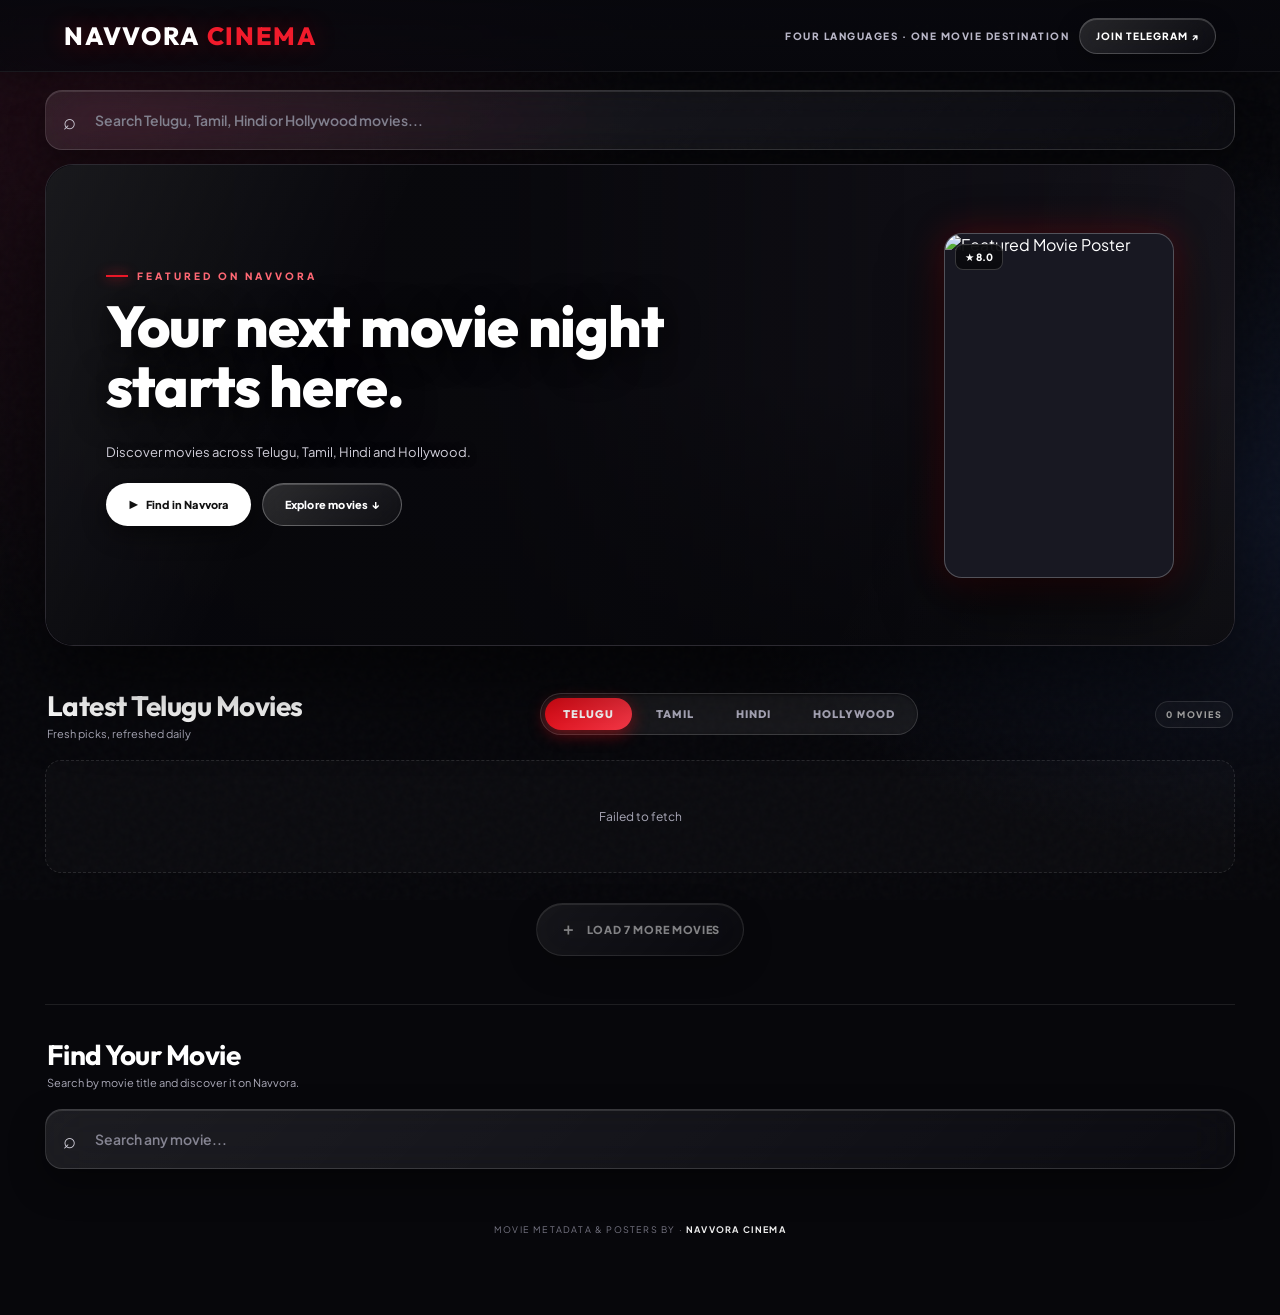
==== index.html @ 1268b3d7 "Add four-language Navvora catalogue navigation" ====
<!doctype html>
<html lang="en">
<head>
  <meta charset="utf-8">
  <meta name="viewport" content="width=device-width, initial-scale=1">
  <meta name="theme-color" content="#08080d">
  <meta name="description" content="Discover Telugu, Tamil, Hindi and Hollywood movies on Navvora.">
  <title>Navvora — Movies</title>
  <link rel="preconnect" href="https://image.tmdb.org">
  <link rel="preconnect" href="https://fonts.googleapis.com">
  <link href="https://fonts.googleapis.com/css2?family=Outfit:wght@400;500;600;700;800&family=Plus+Jakarta+Sans:wght@400;500;600;700;800&display=swap" rel="stylesheet">
  <link rel="stylesheet" href="style.css">
</head>
<body>
  <header>
    <div class="brand">NAVVORA <span>CINEMA</span></div>
    <div class="nav-right">
      <span class="nav-tag">FOUR LANGUAGES · ONE MOVIE DESTINATION</span>
      <a class="join" href="https://t.me/navvoratelugu" target="_blank" rel="noopener">JOIN TELEGRAM ↗</a>
    </div>
  </header>

  <main class="shell">
    <section class="top-search-wrap" id="topSearchWrap">
      <div class="search-box">
        <span class="search-icon">⌕</span>
        <input id="topSearch" type="search" placeholder="Search Telugu, Tamil, Hindi or Hollywood movies..." autocomplete="off">
        <span class="search-state" id="topSearchState"></span>
      </div>
      <div class="search-results" id="topSearchSection">
        <div class="section-head"><div><h2>Search Results</h2><p>Tap a poster to find the movie on Navvora.</p></div></div>
        <div class="grid" id="topSearchGrid"></div>
      </div>
    </section>

    <section class="hero">
      <div class="hero-backdrop" id="heroBg"></div>
      <div class="hero-inner">
        <div class="hero-content">
          <div class="eyebrow">FEATURED ON NAVVORA</div>
          <h1 id="heroTitle">Your next movie night starts here.</h1>
          <div class="hero-meta-row" id="heroMeta"></div>
          <p id="heroOverview">Discover movies across Telugu, Tamil, Hindi and Hollywood.</p>
          <div class="hero-actions">
            <a class="cta primary" id="heroOpen" href="https://t.me/navvorabot" target="_blank" rel="noopener">▶ &nbsp; Find in Navvora</a>
            <a class="cta secondary" href="#latest">Explore movies ↓</a>
          </div>
          <div class="hero-thumbs" id="heroThumbs"></div>
        </div>
        <div class="hero-poster-showcase">
          <div class="hero-poster-card">
            <img id="heroPoster" src="" alt="Featured Movie Poster">
            <span class="badge" id="heroRating">★ 8.0</span>
            <span class="dub-badge" id="heroDub" style="display:none">DUBBED</span>
          </div>
        </div>
      </div>
    </section>

    <section class="section" id="latest">
      <div class="section-head">
        <div>
          <h2 id="sectionTitle">Latest Telugu Movies</h2>
          <p id="updated">Fresh picks, refreshed daily</p>
        </div>
        <div class="category-tabs" role="group" aria-label="Movie language">
          <button class="cat-btn active" id="tabTelugu" data-category="telugu" type="button" aria-pressed="true">TELUGU</button>
          <button class="cat-btn" id="tabTamil" data-category="tamil" type="button" aria-pressed="false">TAMIL</button>
          <button class="cat-btn" id="tabHindi" data-category="hindi" type="button" aria-pressed="false">HINDI</button>
          <button class="cat-btn" id="tabHollywood" data-category="hollywood" type="button" aria-pressed="false">HOLLYWOOD</button>
        </div>
        <span class="count" id="movieCount">0 MOVIES</span>
      </div>
      <div class="grid" id="latestGrid"><div class="empty">Loading latest movies…</div></div>
      <div class="load-wrap">
        <button class="load-btn" id="loadMore" type="button">
          <span class="arrow">＋</span> LOAD 7 MORE MOVIES
        </button>
      </div>
    </section>

    <section class="search-section" id="searchArea">
      <div class="section-head"><div><h2>Find Your Movie</h2><p>Search by movie title and discover it on Navvora.</p></div></div>
      <div class="search-box">
        <span class="search-icon">⌕</span>
        <input id="search" type="search" placeholder="Search any movie..." autocomplete="off">
        <span class="search-state" id="searchState"></span>
      </div>
      <div class="search-results" id="searchSection">
        <div class="section-head"><div><h2>Search Results</h2><p>Tap a poster to find the movie on Navvora.</p></div></div>
        <div class="grid" id="searchGrid"></div>
      </div>
    </section>

    <footer class="foot">MOVIE METADATA & POSTERS BY · <b>NAVVORA CINEMA</b></footer>
  </main>

  <script src="app.js"></script>
  <script>
    window.si = window.si || function () { (window.siq = window.siq || []).push(arguments); };
  </script>
  <script defer src="/_vercel/speed-insights/script.js"></script>
  <script>
    window.va = window.va || function () { (window.vaq = window.vaq || []).push(arguments); };
  </script>
  <script defer src="/_vercel/insights/script.js"></script>
</body>
</html>
---- style.css ----
:root {
  color-scheme: dark;
  --bg: #07070b;
  --muted: #aaa9b8;
  --red: #e50914;
  --glass: rgba(255, 255, 255, 0.075);
  --line: rgba(255, 255, 255, 0.15);
  --shine: rgba(255, 255, 255, 0.23);
}

* {
  box-sizing: border-box;
}

html {
  scroll-behavior: smooth;
}

body {
  margin: 0;
  min-height: 100vh;
  background: radial-gradient(ellipse at 8% 8%, #5b142b45, transparent 32%),
              radial-gradient(ellipse at 95% 38%, #243c7540, transparent 30%),
              #07070b;
  color: #fff;
  font-family: 'Plus Jakarta Sans', sans-serif;
  overflow-x: hidden;
}

body:before {
  content: '';
  position: fixed;
  inset: 0;
  pointer-events: none;
  z-index: -1;
  opacity: 0.17;
  background-image: url("data:image/svg+xml,%3Csvg viewBox='0 0 180 180' xmlns='http://www.w3.org/2000/svg'%3E%3Cfilter id='n'%3E%3CfeTurbulence type='fractalNoise' baseFrequency='.8' numOctaves='3' stitchTiles='stitch'/%3E%3C/filter%3E%3Crect width='100%25' height='100%25' filter='url(%23n)' opacity='.15'/%3E%3C/svg%3E");
}

/* Header */
header {
  height: 72px;
  position: sticky;
  top: 0;
  z-index: 30;
  display: flex;
  align-items: center;
  justify-content: space-between;
  padding: 0 clamp(16px, 5vw, 76px);
  background: linear-gradient(180deg, #08080df2, #08080dc9);
  backdrop-filter: blur(28px) saturate(170%);
  -webkit-backdrop-filter: blur(28px) saturate(170%);
  border-bottom: 1px solid #ffffff12;
  box-shadow: 0 8px 35px #0005;
}

.brand {
  font: 800 25px Outfit, sans-serif;
  letter-spacing: 1.7px;
  text-shadow: 0 0 24px #e5091450;
}

.brand span {
  color: #f11b2b;
}

.nav-right {
  display: flex;
  align-items: center;
  gap: 10px;
}

.nav-tag {
  font-size: 10px;
  color: #b9b7c7;
  letter-spacing: 1.5px;
  font-weight: 800;
}

.join {
  color: #fff;
  text-decoration: none;
  font-size: 10px;
  font-weight: 800;
  letter-spacing: 1px;
  border: 1px solid #ffffff30;
  padding: 11px 16px;
  border-radius: 999px;
  background: linear-gradient(135deg, #ffffff20, #ffffff06);
  box-shadow: inset 0 1px #ffffff2b, 0 8px 24px #0005;
  backdrop-filter: blur(18px);
  transition: 0.25s;
}

.join:hover {
  border-color: #ff5360;
  box-shadow: 0 0 22px #e5091440;
}

.shell {
  max-width: 1500px;
  margin: auto;
  padding: 0 clamp(14px, 3.5vw, 52px) 70px;
}

/* Top Search Bar */
.top-search-wrap {
  margin: 18px 0 14px;
}

/* Hero Section */
.hero {
  position: relative;
  overflow: hidden;
  margin: 12px 0 42px;
  border-radius: 28px;
  min-height: 480px;
  background: #15131b;
  isolation: isolate;
  border: 1px solid #ffffff19;
  box-shadow: 0 28px 85px #0009;
}

.hero-backdrop {
  position: absolute;
  inset: -3%;
  background-size: cover;
  background-position: center;
  opacity: 0.55;
  filter: blur(8px) saturate(0.9);
  z-index: -3;
  transform: scale(1.04);
  transition: background-image 0.6s, transform 8s;
}

.hero:before {
  content: '';
  position: absolute;
  inset: 0;
  z-index: -2;
  background: linear-gradient(90deg, #07070bf8 0%, #07070be6 38%, #07070b80 72%, #07070b40 100%),
              linear-gradient(0deg, #07070b 0%, transparent 55%);
}

.hero:after {
  content: '';
  position: absolute;
  inset: 0;
  z-index: -1;
  pointer-events: none;
  background: linear-gradient(115deg, #ffffff12, transparent 27%, transparent 70%, #ffffff08);
  border-radius: inherit;
}

.hero-inner {
  display: flex;
  align-items: center;
  justify-content: space-between;
  gap: 36px;
  padding: clamp(28px, 5vw, 60px);
  position: relative;
  min-height: 480px;
}

.hero-content {
  flex: 1 1 560px;
  max-width: 720px;
  position: relative;
}

.eyebrow {
  display: inline-flex;
  align-items: center;
  gap: 9px;
  font-size: 10px;
  letter-spacing: 3px;
  color: #ff6874;
  font-weight: 800;
}

.eyebrow:before {
  content: '';
  width: 22px;
  height: 2px;
  background: #ed1828;
  box-shadow: 0 0 12px #f11b2b;
}

.hero h1 {
  font: 800 clamp(32px, 4.5vw, 60px) / 1.05 Outfit, sans-serif;
  letter-spacing: -1.2px;
  margin: 14px 0 12px;
  text-shadow: 0 4px 35px #000;
}

.hero-meta-row {
  display: flex;
  align-items: center;
  gap: 10px;
  margin-bottom: 12px;
  font-size: 11px;
  font-weight: 700;
  color: #e3e2ec;
}

.hero-meta-row span {
  padding: 4px 8px;
  border-radius: 6px;
  background: rgba(255, 255, 255, 0.1);
  border: 1px solid rgba(255, 255, 255, 0.15);
}

.hero p {
  color: #d1cfda;
  line-height: 1.7;
  max-width: 540px;
  font-size: 13px;
  text-shadow: 0 2px 10px #000;
  margin: 0 0 20px;
}

.hero-actions {
  display: flex;
  gap: 11px;
  flex-wrap: wrap;
}

.cta {
  display: inline-flex;
  align-items: center;
  justify-content: center;
  text-decoration: none;
  border-radius: 999px;
  padding: 14px 22px;
  font-size: 11px;
  font-weight: 800;
  letter-spacing: 0.2px;
  transition: 0.25s;
}

.cta.primary {
  background: #fff;
  color: #111;
  box-shadow: 0 8px 25px #0007;
}

.cta.primary:hover {
  background: #f5dfe1;
  transform: translateY(-2px);
}

.cta.secondary {
  background: linear-gradient(135deg, #ffffff26, #ffffff09);
  color: white;
  border: 1px solid #ffffff45;
  backdrop-filter: blur(18px);
  box-shadow: inset 0 1px #ffffff30;
}

.cta.secondary:hover {
  background: #ffffff25;
  transform: translateY(-2px);
}

/* Accurate Hero Poster Showcase */
.hero-poster-showcase {
  flex: 0 0 230px;
  max-width: 260px;
  display: flex;
  align-items: center;
  justify-content: center;
}

.hero-poster-card {
  position: relative;
  width: 100%;
  aspect-ratio: 2/3;
  border-radius: 18px;
  overflow: hidden;
  background: #181822;
  border: 1px solid rgba(255, 255, 255, 0.25);
  box-shadow: 0 22px 60px rgba(0, 0, 0, 0.75), 0 0 35px rgba(229, 9, 20, 0.3);
  transition: transform 0.35s cubic-bezier(0.2, 0.8, 0.2, 1);
}

.hero-poster-card:hover {
  transform: scale(1.03);
}

.hero-poster-card img {
  width: 100%;
  height: 100%;
  object-fit: cover;
  display: block;
}

.hero-poster-card .badge {
  position: absolute;
  top: 10px;
  left: 10px;
  z-index: 2;
  padding: 6px 9px;
  border-radius: 8px;
  font-size: 10px;
  font-weight: 800;
  background: #09090de6;
  border: 1px solid #ffffff30;
  backdrop-filter: blur(10px);
}

.hero-poster-card .dub-badge {
  position: absolute;
  top: 10px;
  right: 10px;
  z-index: 2;
  padding: 5px 8px;
  border-radius: 8px;
  font-size: 9px;
  font-weight: 800;
  background: #e50914;
  color: #fff;
  box-shadow: 0 4px 15px rgba(229, 9, 20, 0.6);
}

/* 6 Accurate Poster Thumbnails */
.hero-thumbs {
  display: flex;
  gap: 10px;
  margin-top: 24px;
  flex-wrap: wrap;
  align-items: center;
}

.hero-thumb {
  width: 46px;
  height: 66px;
  border-radius: 8px;
  overflow: hidden;
  border: 2px solid rgba(255, 255, 255, 0.2);
  padding: 0;
  cursor: pointer;
  background: #20202c;
  transition: 0.25s;
  opacity: 0.65;
}

.hero-thumb:hover {
  opacity: 1;
  transform: translateY(-3px);
  border-color: rgba(255, 255, 255, 0.7);
}

.hero-thumb.active {
  opacity: 1;
  transform: scale(1.1) translateY(-4px);
  border-color: #f11b2b;
  box-shadow: 0 0 16px rgba(229, 9, 20, 0.7);
}

.hero-thumb img {
  width: 100%;
  height: 100%;
  object-fit: cover;
  display: block;
}

/* Section & Category Tabs */
.section {
  margin: 0 0 38px;
}

.section-head {
  display: flex;
  align-items: center;
  justify-content: space-between;
  gap: 14px;
  flex-wrap: wrap;
  margin: 0 2px 20px;
}

.section-head h2 {
  font: 700 clamp(20px, 2.3vw, 28px) Outfit, sans-serif;
  letter-spacing: -0.5px;
  margin: 0;
}

.section-head p {
  color: var(--muted);
  font-size: 11px;
  margin: 4px 0 0;
}

.category-tabs {
  display: inline-flex;
  gap: 6px;
  background: rgba(255, 255, 255, 0.07);
  padding: 4px;
  border-radius: 999px;
  border: 1px solid rgba(255, 255, 255, 0.16);
  box-shadow: inset 0 1px 3px rgba(0, 0, 0, 0.4);
}

.cat-btn {
  border: 0;
  background: transparent;
  color: #b2b0c2;
  font: 800 11px Outfit, sans-serif;
  letter-spacing: 1px;
  padding: 9px 18px;
  border-radius: 999px;
  cursor: pointer;
  transition: 0.25s;
}

.cat-btn:hover {
  color: #fff;
}

.cat-btn.active {
  background: linear-gradient(135deg, #e50914, #ff3b4b);
  color: #fff;
  box-shadow: 0 4px 16px rgba(229, 9, 20, 0.5);
}

.count {
  font-size: 9px;
  letter-spacing: 1.5px;
  color: #aaa;
  font-weight: 800;
  border: 1px solid #ffffff20;
  border-radius: 99px;
  padding: 7px 10px;
  background: #ffffff09;
}

/* Grid & Movie Card */
.grid {
  display: grid;
  grid-template-columns: repeat(2, minmax(0, 1fr));
  gap: 22px 13px;
}

.movie {
  min-width: 0;
  color: inherit;
  text-decoration: none;
  display: block;
  animation: rise 0.5s both;
  perspective: 900px;
}

.poster {
  position: relative;
  overflow: hidden;
  aspect-ratio: 2/3;
  border-radius: 15px;
  background: linear-gradient(145deg, #292936, #101015);
  border: 1px solid #ffffff20;
  box-shadow: 0 13px 32px #0008;
  transition: transform 0.35s cubic-bezier(0.2, 0.8, 0.2, 1), border-color 0.3s, box-shadow 0.3s;
}

.poster:before {
  content: '';
  position: absolute;
  inset: 0;
  z-index: 1;
  pointer-events: none;
  background: linear-gradient(130deg, #ffffff22, transparent 23%, transparent 70%, #ffffff0b);
  opacity: 0.65;
}

.movie:hover .poster {
  transform: translateY(-7px) scale(1.025);
  border-color: #ff5965a8;
  box-shadow: 0 22px 42px #000b, 0 0 28px #e509142b;
}

.poster img {
  width: 100%;
  height: 100%;
  object-fit: cover;
  display: block;
  transition: transform 0.6s;
}

.movie:hover .poster img {
  transform: scale(1.06);
}

.poster .fallback {
  height: 100%;
  display: grid;
  place-items: center;
  text-align: center;
  padding: 12px;
  color: #ddd;
  font: 700 16px Outfit, sans-serif;
}

.poster:after {
  content: '';
  position: absolute;
  inset: 58% 0 0;
  background: linear-gradient(transparent, #0009);
  pointer-events: none;
}

.rating, .dub {
  position: absolute;
  top: 9px;
  z-index: 3;
  padding: 6px 8px;
  border-radius: 8px;
  font-size: 9px;
  font-weight: 800;
  background: #09090dd9;
  border: 1px solid #ffffff30;
  backdrop-filter: blur(14px);
}

.rating {
  left: 9px;
}

.dub {
  right: 9px;
  background: #e50914;
  border: 0;
  box-shadow: 0 4px 15px #e5091450;
}

.movie h3 {
  font: 700 13px / 1.35 Outfit, sans-serif;
  margin: 10px 2px 4px;
  white-space: nowrap;
  overflow: hidden;
  text-overflow: ellipsis;
}

.meta {
  color: var(--muted);
  font-size: 10px;
  margin: 0 2px;
}

/* Load More Button */
.load-wrap {
  display: flex;
  justify-content: center;
  padding: 30px 0 10px;
}

.load-btn {
  min-width: 190px;
  display: inline-flex;
  align-items: center;
  justify-content: center;
  gap: 10px;
  padding: 14px 23px;
  border: 1px solid #ffffff32;
  border-radius: 999px;
  background: linear-gradient(135deg, #ffffff20, #ffffff08);
  color: #fff;
  font: 800 11px 'Plus Jakarta Sans', sans-serif;
  letter-spacing: 0.7px;
  cursor: pointer;
  backdrop-filter: blur(20px) saturate(160%);
  box-shadow: inset 0 1px #ffffff30, 0 12px 32px #0006;
  transition: 0.25s;
}

.load-btn:hover {
  transform: translateY(-2px);
  border-color: #ff5c68;
  box-shadow: 0 0 25px #e5091435, inset 0 1px #ffffff40;
}

.load-btn:disabled {
  opacity: 0.5;
  cursor: wait;
  transform: none;
}

.load-btn .arrow {
  font-size: 16px;
}

/* Search Box & Results */
.search-section {
  padding: 32px 0 0;
  border-top: 1px solid #ffffff18;
  margin-top: 28px;
}

.search-box {
  display: flex;
  align-items: center;
  gap: 12px;
  padding: 13px 17px;
  border: 1px solid #ffffff26;
  border-radius: 17px;
  background: linear-gradient(135deg, #ffffff17, #ffffff06);
  backdrop-filter: blur(24px) saturate(170%);
  -webkit-backdrop-filter: blur(24px) saturate(170%);
  box-shadow: inset 0 1px #ffffff20, 0 14px 35px #0006;
  transition: 0.25s;
}

.search-box:focus-within {
  border-color: #f14a59a8;
  box-shadow: 0 0 0 3px #e509141c, 0 15px 38px #0007;
}

.search-icon {
  font-size: 22px;
  color: #d1cfda;
}

.search-box input {
  width: 100%;
  border: 0;
  outline: 0;
  background: transparent;
  color: white;
  padding: 7px;
  font: 600 14px 'Plus Jakarta Sans', sans-serif;
}

.search-box input::placeholder {
  color: #858492;
}

.search-results {
  display: none;
  margin-top: 25px;
}

.search-results.show {
  display: block;
}

.search-results .grid {
  margin-top: 15px;
}

.search-state {
  font-size: 10px;
  color: #aaa;
  white-space: nowrap;
}

.empty {
  grid-column: 1 / -1;
  color: var(--muted);
  padding: 48px 10px;
  text-align: center;
  border: 1px dashed #ffffff1d;
  border-radius: 16px;
  background: #ffffff05;
  font-size: 12px;
}

.foot {
  text-align: center;
  color: #777684;
  font-size: 9px;
  letter-spacing: 1.2px;
  padding: 55px 10px 10px;
}

.foot b {
  color: #eee;
}

.spinner {
  width: 13px;
  height: 13px;
  border: 2px solid #ffffff45;
  border-top-color: white;
  border-radius: 50%;
  animation: spin 0.7s linear infinite;
}

@keyframes spin {
  to { transform: rotate(360deg); }
}

@keyframes rise {
  from { opacity: 0; transform: translateY(14px); }
  to { opacity: 1; transform: translateY(0); }
}

/* Responsive Breakpoints */
@media (min-width: 620px) {
  .grid {
    grid-template-columns: repeat(4, minmax(0, 1fr));
    gap: 26px 18px;
  }
}

@media (min-width: 1050px) {
  .grid {
    grid-template-columns: repeat(7, minmax(0, 1fr));
    gap: 28px 19px;
  }
}

@media (max-width: 850px) {
  .hero-inner {
    flex-direction: column-reverse;
    align-items: flex-start;
    padding: 32px 22px;
    gap: 20px;
  }
  .hero-poster-showcase {
    flex: 0 0 auto;
    width: 150px;
  }
  .hero-poster-card {
    border-radius: 14px;
  }
  .hero {
    min-height: auto;
  }
}

@media (max-width: 600px) {
  header {
    height: 62px;
    padding: 0 14px;
  }
  .brand {
    font-size: 20px;
  }
  .nav-tag {
    display: none;
  }
  .shell {
    padding: 0 13px 45px;
  }
  .hero h1 {
    font-size: 32px;
  }
  .hero p {
    font-size: 12px;
  }
  .section-head {
    flex-direction: column;
    align-items: flex-start;
    gap: 12px;
  }
  .category-tabs {
    width: 100%;
    justify-content: center;
  }
  .cat-btn {
    flex: 1;
    text-align: center;
    padding: 9px 12px;
  }
  .grid {
    gap: 19px 11px;
  }
  .movie h3 {
    font-size: 12px;
  }
  .poster {
    border-radius: 12px;
  }
  .rating, .dub {
    font-size: 8px;
    padding: 5px 6px;
  }
  .search-section {
    padding-top: 26px;
  }
  .search-box {
    padding: 11px 13px;
  }
}

@media (prefers-reduced-motion: reduce) {
  *, *:before, *:after {
    animation: none !important;
    transition: none !important;
    scroll-behavior: auto !important;
  }
}
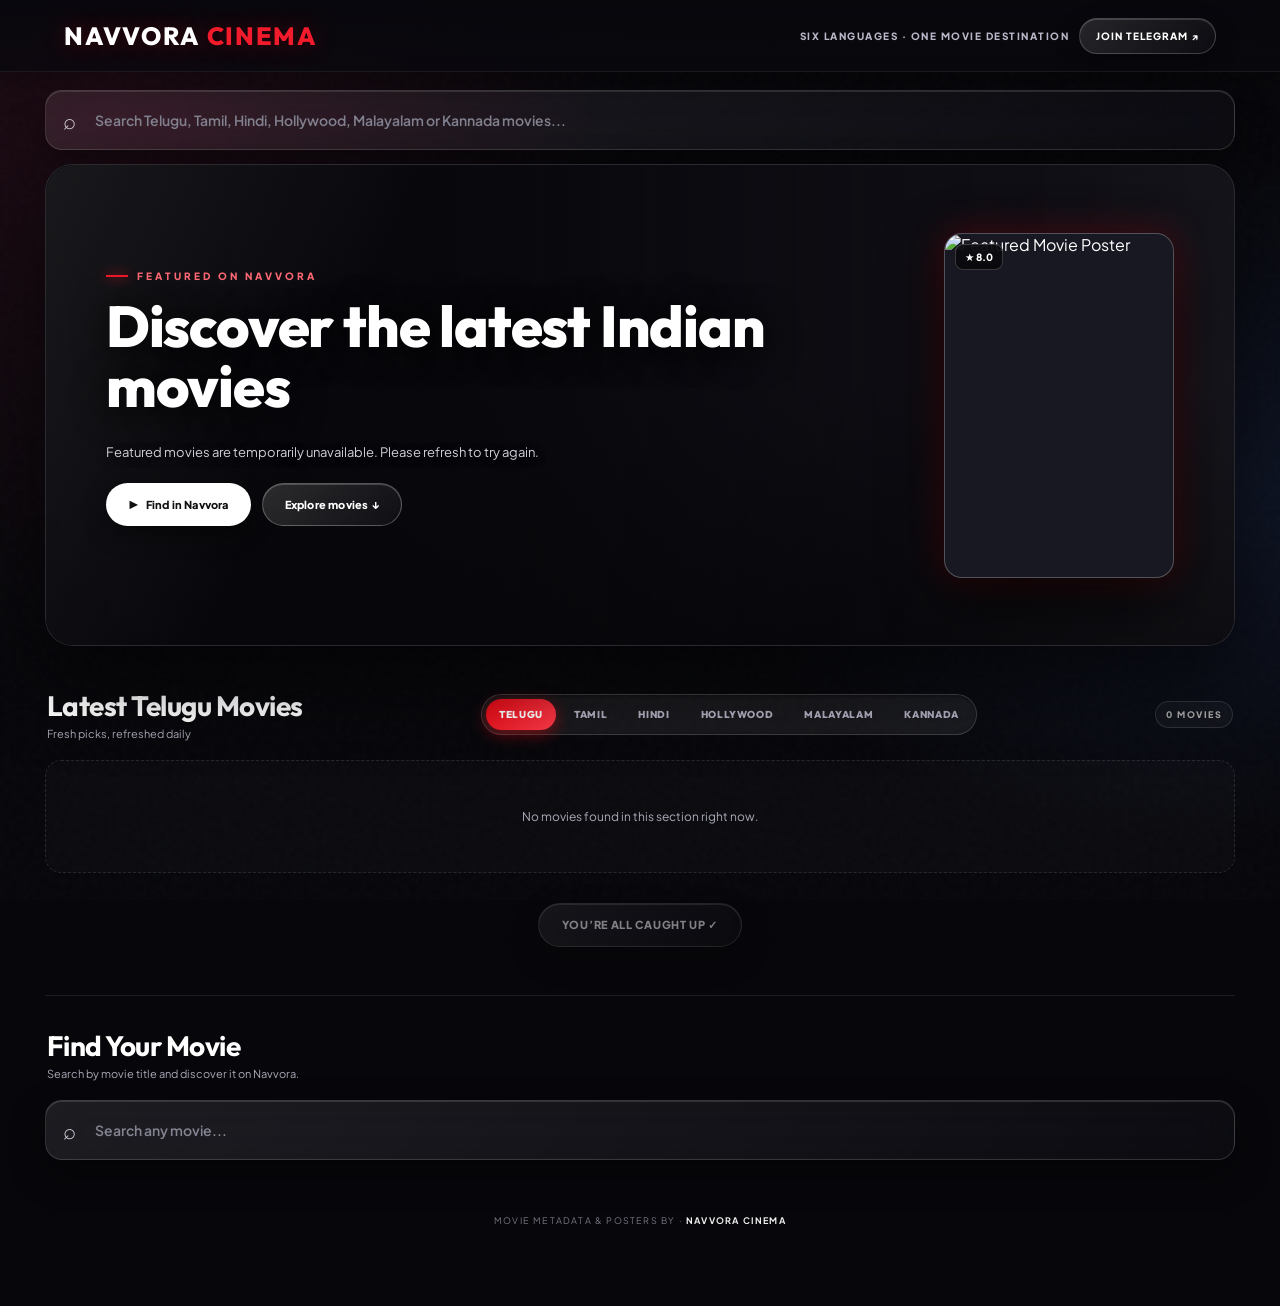
==== commit b9f4863b: "Add Malayalam and Kannada category tabs" ====
--- a/index.html
+++ b/index.html
@@ -4,7 +4,7 @@
   <meta charset="utf-8">
   <meta name="viewport" content="width=device-width, initial-scale=1">
   <meta name="theme-color" content="#08080d">
-  <meta name="description" content="Discover Telugu, Tamil, Hindi and Hollywood movies on Navvora.">
+  <meta name="description" content="Discover Telugu, Tamil, Hindi, Hollywood, Malayalam and Kannada movies on Navvora.">
   <title>Navvora — Movies</title>
   <link rel="preconnect" href="https://image.tmdb.org">
   <link rel="preconnect" href="https://fonts.googleapis.com">
@@ -15,7 +15,7 @@
   <header>
     <div class="brand">NAVVORA <span>CINEMA</span></div>
     <div class="nav-right">
-      <span class="nav-tag">FOUR LANGUAGES · ONE MOVIE DESTINATION</span>
+      <span class="nav-tag">SIX LANGUAGES · ONE MOVIE DESTINATION</span>
       <a class="join" href="https://t.me/navvoratelugu" target="_blank" rel="noopener">JOIN TELEGRAM ↗</a>
     </div>
   </header>
@@ -24,7 +24,7 @@
     <section class="top-search-wrap" id="topSearchWrap">
       <div class="search-box">
         <span class="search-icon">⌕</span>
-        <input id="topSearch" type="search" placeholder="Search Telugu, Tamil, Hindi or Hollywood movies..." autocomplete="off">
+        <input id="topSearch" type="search" placeholder="Search Telugu, Tamil, Hindi, Hollywood, Malayalam or Kannada movies..." autocomplete="off">
         <span class="search-state" id="topSearchState"></span>
       </div>
       <div class="search-results" id="topSearchSection">
@@ -40,7 +40,7 @@
           <div class="eyebrow">FEATURED ON NAVVORA</div>
           <h1 id="heroTitle">Your next movie night starts here.</h1>
           <div class="hero-meta-row" id="heroMeta"></div>
-          <p id="heroOverview">Discover movies across Telugu, Tamil, Hindi and Hollywood.</p>
+          <p id="heroOverview">Discover movies across six languages.</p>
           <div class="hero-actions">
             <a class="cta primary" id="heroOpen" href="https://t.me/navvorabot" target="_blank" rel="noopener">▶ &nbsp; Find in Navvora</a>
             <a class="cta secondary" href="#latest">Explore movies ↓</a>
@@ -68,6 +68,8 @@
           <button class="cat-btn" id="tabTamil" data-category="tamil" type="button" aria-pressed="false">TAMIL</button>
           <button class="cat-btn" id="tabHindi" data-category="hindi" type="button" aria-pressed="false">HINDI</button>
           <button class="cat-btn" id="tabHollywood" data-category="hollywood" type="button" aria-pressed="false">HOLLYWOOD</button>
+          <button class="cat-btn" id="tabMalayalam" data-category="malayalam" type="button" aria-pressed="false">MALAYALAM</button>
+          <button class="cat-btn" id="tabKannada" data-category="kannada" type="button" aria-pressed="false">KANNADA</button>
         </div>
         <span class="count" id="movieCount">0 MOVIES</span>
       </div>
--- a/style.css
+++ b/style.css
@@ -787,3 +787,52 @@
     scroll-behavior: auto !important;
   }
 }
+
+
+/* Four-language category tab refinements */
+/* Four-language category tabs */
+.category-tabs {
+  display: inline-flex;
+  gap: 5px;
+  background: rgba(255, 255, 255, 0.07);
+  padding: 4px;
+  border-radius: 999px;
+  border: 1px solid rgba(255, 255, 255, 0.16);
+  box-shadow: inset 0 1px 3px rgba(0, 0, 0, 0.4);
+  max-width: 100%;
+}
+
+.cat-btn {
+  border: 0;
+  background: transparent;
+  color: #b2b0c2;
+  font: 800 10px Outfit, sans-serif;
+  letter-spacing: .65px;
+  padding: 9px 13px;
+  border-radius: 999px;
+  cursor: pointer;
+  white-space: nowrap;
+  transition: .25s;
+}
+
+.cat-btn:hover { color: #fff; }
+.cat-btn.active {
+  background: linear-gradient(135deg, #e50914, #ff3b4b);
+  color: #fff;
+  box-shadow: 0 4px 16px rgba(229, 9, 20, .5);
+}
+
+@media (max-width: 600px) {
+  .category-tabs {
+    width: 100%;
+    display: grid;
+    grid-template-columns: repeat(4, minmax(0, 1fr));
+    gap: 3px;
+  }
+  .cat-btn {
+    min-width: 0;
+    padding: 9px 3px;
+    font-size: 9px;
+    letter-spacing: 0;
+  }
+}
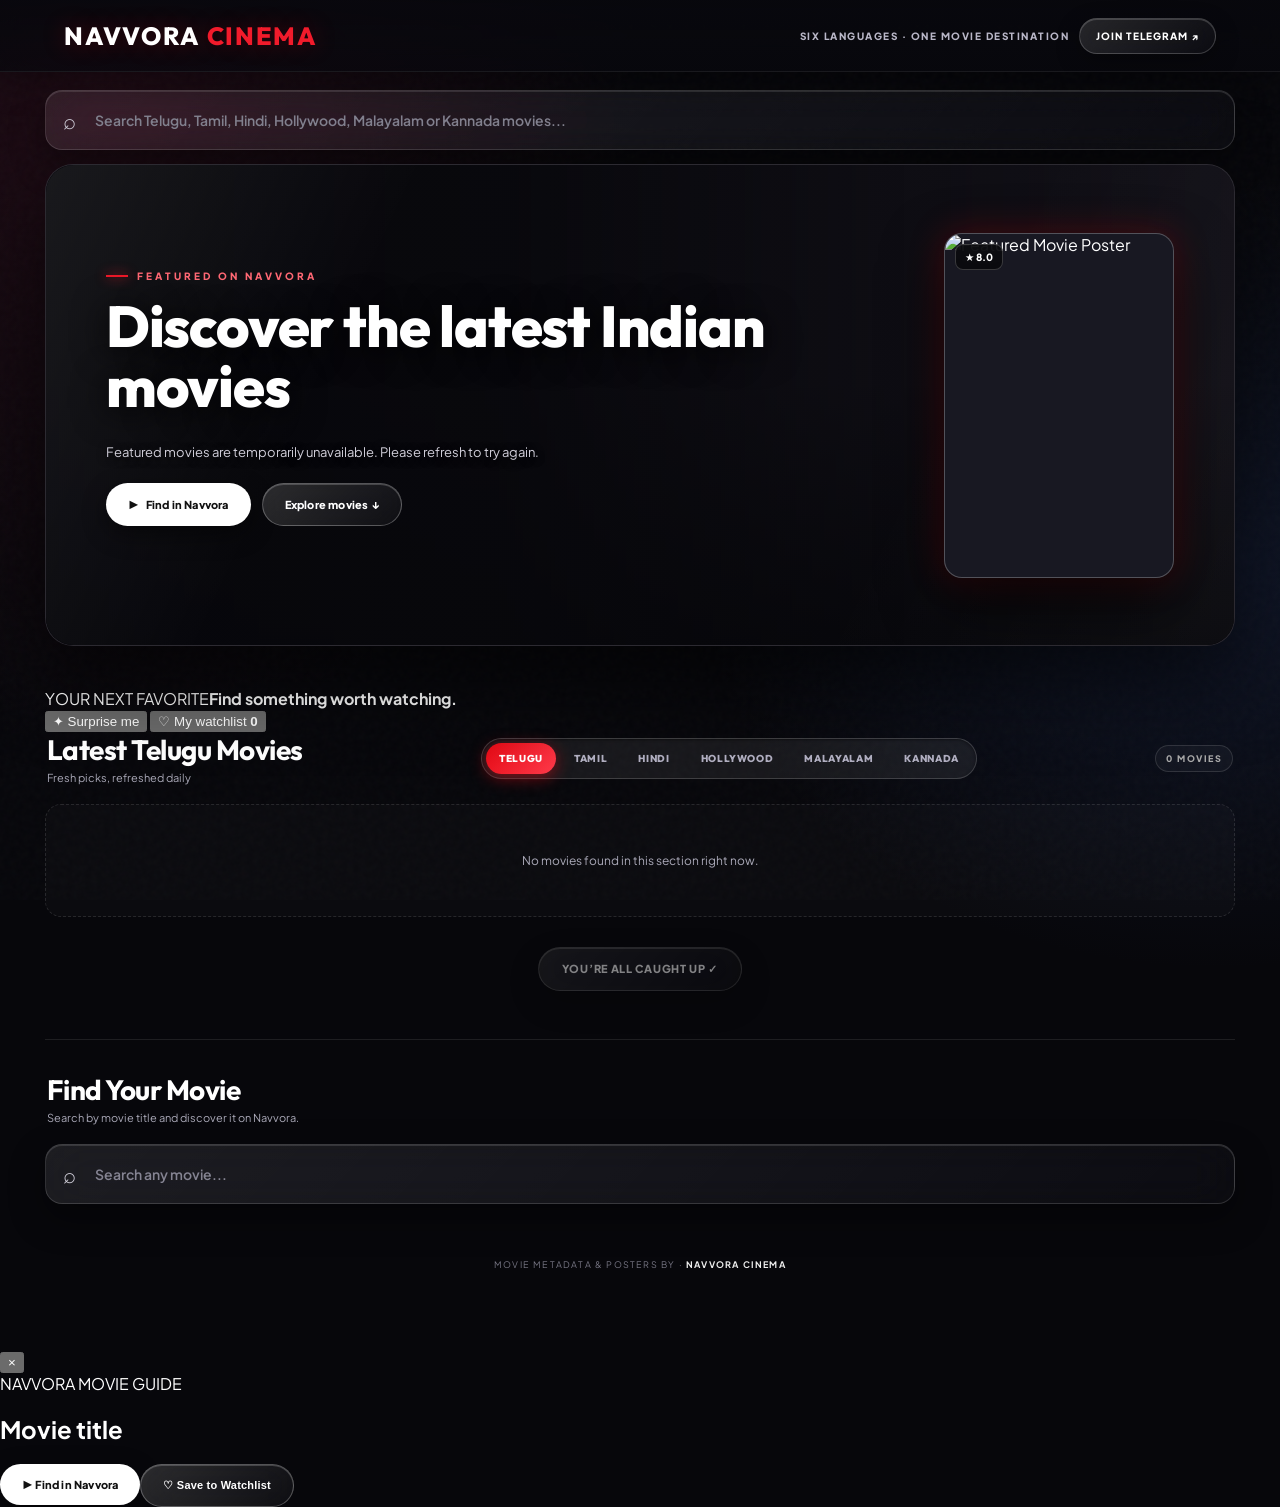
==== commit 1527f8b5: "Add premium discovery and movie details interface" ====
--- a/index.html
+++ b/index.html
@@ -57,6 +57,19 @@
       </div>
     </section>
 
+
+    <section class="discovery-bar" aria-label="Quick discovery">
+      <div class="discovery-copy"><span class="discovery-kicker">YOUR NEXT FAVORITE</span><strong>Find something worth watching.</strong></div>
+      <div class="discovery-actions">
+        <button class="quick-action" id="surpriseBtn" type="button">✦ <span>Surprise me</span></button>
+        <button class="quick-action" id="watchlistBtn" type="button">♡ <span>My watchlist</span> <b id="watchlistCount">0</b></button>
+      </div>
+    </section>
+    <section class="watchlist-section" id="watchlistSection" hidden>
+      <div class="section-head"><div><h2>My Watchlist</h2><p>Your saved movies, on this device.</p></div><button class="text-action" id="closeWatchlist" type="button">CLOSE ✕</button></div>
+      <div class="grid" id="watchlistGrid"></div>
+    </section>
+
     <section class="section" id="latest">
       <div class="section-head">
         <div>
@@ -97,6 +110,23 @@
     <footer class="foot">MOVIE METADATA & POSTERS BY · <b>NAVVORA CINEMA</b></footer>
   </main>
 
+
+  <div class="modal-backdrop" id="movieModal" aria-hidden="true">
+    <section class="movie-modal" role="dialog" aria-modal="true" aria-labelledby="modalTitle">
+      <button class="modal-close" id="modalClose" type="button" aria-label="Close movie details">×</button>
+      <div class="modal-art" id="modalArt"></div>
+      <div class="modal-content">
+        <div class="modal-kicker">NAVVORA MOVIE GUIDE</div>
+        <h2 id="modalTitle">Movie title</h2>
+        <div class="modal-meta" id="modalMeta"></div>
+        <p id="modalOverview"></p>
+        <div class="modal-extra" id="modalGenres"></div>
+        <p class="modal-cast" id="modalCast"></p>
+        <div class="modal-actions"><a class="cta primary" id="modalFind" href="#" target="_blank" rel="noopener noreferrer">▶ Find in Navvora</a><button class="cta secondary" id="modalSave" type="button">♡ Save to Watchlist</button></div>
+      </div>
+    </section>
+  </div>
+
   <script src="app.js"></script>
   <script>
     window.si = window.si || function () { (window.siq = window.siq || []).push(arguments); };
--- a/style.css
+++ b/style.css
@@ -836,3 +836,16 @@
     letter-spacing: 0;
   }
 }
+
+
+/* Six language tabs */
+@media (max-width: 600px) {
+  .category-tabs {
+    grid-template-columns: repeat(3, minmax(0, 1fr));
+    row-gap: 4px;
+  }
+  .cat-btn {
+    font-size: 9px;
+    padding: 9px 2px;
+  }
+}
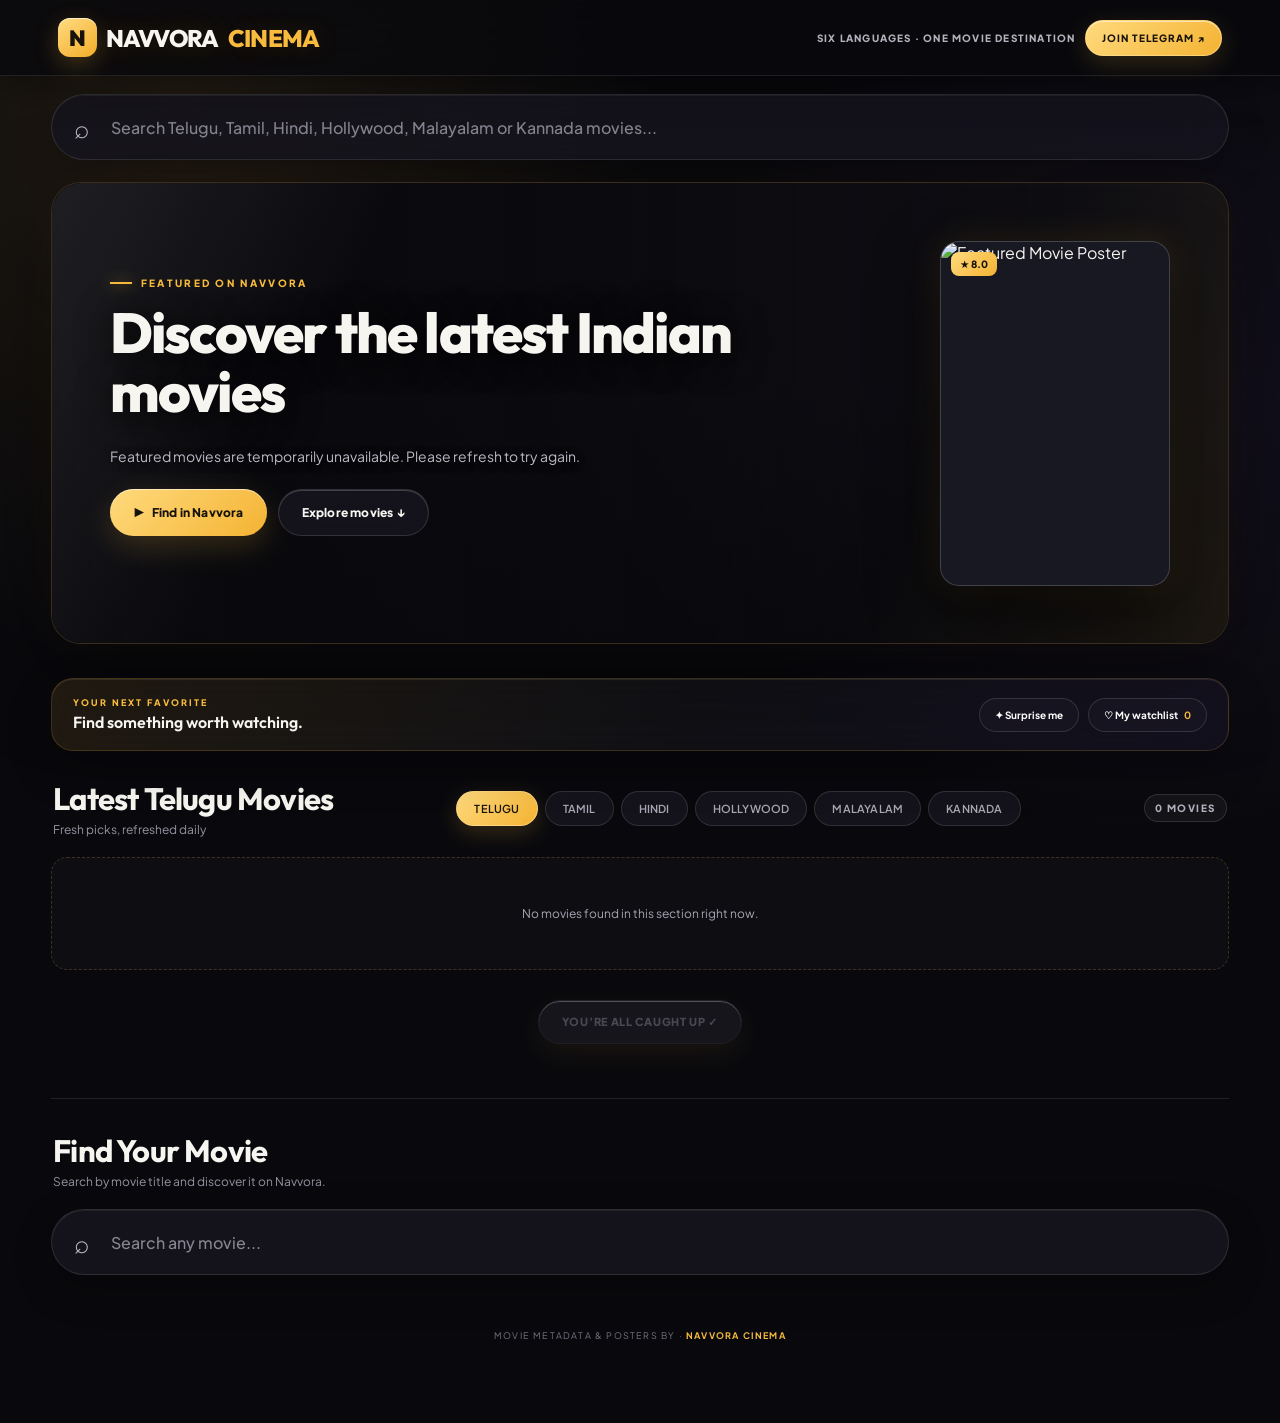
==== commit 65f5b8ce: "Add Telegram file listings to movie details modal" ====
--- a/index.html
+++ b/index.html
@@ -122,6 +122,15 @@
         <p id="modalOverview"></p>
         <div class="modal-extra" id="modalGenres"></div>
         <p class="modal-cast" id="modalCast"></p>
+        <section class="modal-files-section" aria-labelledby="modalFilesHeading">
+          <div class="modal-files-heading">
+            <h3 id="modalFilesHeading">Files on Telegram</h3>
+            <span id="modalFilesCount">LOADING</span>
+          </div>
+          <div class="modal-files-list" id="modalFiles">
+            <div class="files-loading">Finding files in Telegram…</div>
+          </div>
+        </section>
         <div class="modal-actions"><a class="cta primary" id="modalFind" href="#" target="_blank" rel="noopener noreferrer">▶ Find in Navvora</a><button class="cta secondary" id="modalSave" type="button">♡ Save to Watchlist</button></div>
       </div>
     </section>
--- a/style.css
+++ b/style.css
@@ -849,3 +849,386 @@
     padding: 9px 2px;
   }
 }
+
+
+/* NAVVORA premium discovery experience */
+.discovery-bar {
+  display:flex; align-items:center; justify-content:space-between; gap:18px;
+  margin: 4px 0 28px; padding:18px 21px; border:1px solid #ffffff1c;
+  border-radius:20px; background:linear-gradient(115deg,#ffffff12,#ffffff04 55%,#e5091410);
+  box-shadow:inset 0 1px #ffffff17,0 16px 40px #0004; backdrop-filter:blur(22px) saturate(150%);
+}
+.discovery-copy {display:grid;gap:4px}
+.discovery-kicker,.modal-kicker {font-size:9px;letter-spacing:2px;color:#ff6975;font-weight:800}
+.discovery-copy strong {font:600 16px Outfit,sans-serif}
+.discovery-actions {display:flex;gap:9px;flex-wrap:wrap}
+.quick-action,.text-action {
+  border:1px solid #ffffff28;color:#fff;background:#ffffff0c;border-radius:999px;
+  padding:10px 15px;font:700 10px 'Plus Jakarta Sans',sans-serif;cursor:pointer;
+  transition:.25s;backdrop-filter:blur(14px)
+}
+.quick-action:hover,.text-action:hover {border-color:#ff5b68;background:#e5091422;transform:translateY(-2px)}
+.quick-action b {color:#ff7a84;margin-left:4px}
+.watchlist-section {margin:0 0 38px;padding:20px;border:1px solid #ffffff1c;border-radius:20px;background:#ffffff08}
+.watchlist-section[hidden] {display:none}
+.text-action {padding:8px 12px}
+.movie-shell {min-width:0;position:relative}
+.movie-shell .movie {height:100%}
+.poster-hint {
+  position:absolute;left:9px;right:9px;bottom:10px;z-index:4;text-align:center;
+  padding:8px 5px;border-radius:8px;background:#08080dd9;border:1px solid #ffffff35;
+  color:#fff;font-size:8px;letter-spacing:1px;font-weight:800;opacity:0;transform:translateY(6px);transition:.25s
+}
+.movie-shell:hover .poster-hint,.movie-shell:focus-within .poster-hint {opacity:1;transform:translateY(0)}
+.save-movie {
+  width:100%;margin-top:8px;padding:8px 5px;border:1px solid #ffffff20;border-radius:9px;
+  background:#ffffff08;color:#bdbbc8;font:800 8px 'Plus Jakarta Sans',sans-serif;
+  letter-spacing:.6px;cursor:pointer;transition:.2s
+}
+.save-movie:hover,.save-movie.saved {color:#fff;border-color:#ff5865;background:#e5091420}
+.modal-backdrop {
+  position:fixed;inset:0;z-index:100;display:grid;place-items:center;padding:20px;
+  background:#030307d9;backdrop-filter:blur(18px);opacity:0;visibility:hidden;transition:opacity .25s,visibility .25s
+}
+.modal-backdrop.open {opacity:1;visibility:visible}
+.movie-modal {
+  width:min(780px,100%);max-height:min(90vh,850px);overflow:auto;position:relative;
+  border:1px solid #ffffff28;border-radius:24px;background:linear-gradient(145deg,#191820,#0b0b10);
+  box-shadow:0 35px 100px #000c;transform:translateY(16px) scale(.985);transition:transform .3s
+}
+.modal-backdrop.open .movie-modal {transform:translateY(0) scale(1)}
+.modal-close {
+  position:absolute;top:13px;right:13px;z-index:5;width:38px;height:38px;border-radius:50%;
+  border:1px solid #ffffff45;background:#08080dcc;color:white;font-size:25px;cursor:pointer
+}
+.modal-art {height:230px;background-size:cover;background-position:center;position:relative}
+.modal-art:after {content:"";position:absolute;inset:0;background:linear-gradient(0deg,#111117,transparent 85%),linear-gradient(90deg,#11111770,transparent)}
+.modal-content {padding:0 28px 28px;position:relative;margin-top:-18px}
+.modal-content h2 {font:800 clamp(25px,4vw,38px)/1.1 Outfit,sans-serif;margin:8px 0}
+.modal-meta {font-size:11px;color:#d5d2df;margin:10px 0 16px}
+.modal-content p {font-size:13px;line-height:1.75;color:#c7c4d0}
+.modal-extra {display:flex;gap:7px;flex-wrap:wrap;margin-top:16px}
+.modal-extra span {padding:6px 10px;border-radius:99px;background:#ffffff10;border:1px solid #ffffff1d;font-size:10px;color:#eee}
+.modal-cast {font-size:10px!important;color:#aaa6b6!important;letter-spacing:.3px}
+.modal-actions {display:flex;gap:10px;flex-wrap:wrap;margin-top:18px}
+.modal-actions .cta {border:0;cursor:pointer}
+.modal-actions .cta.secondary {border:1px solid #ffffff35}
+.modal-actions .saved {background:#e5091425;border-color:#ff6571}
+body.modal-open {overflow:hidden}
+@media(max-width:600px) {
+  .discovery-bar {align-items:flex-start;flex-direction:column;padding:16px;margin-bottom:22px}
+  .discovery-actions {width:100%}
+  .quick-action {flex:1;justify-content:center;padding:10px 8px}
+  .watchlist-section {padding:14px}
+  .modal-backdrop {padding:10px}
+  .movie-modal {border-radius:18px;max-height:94vh}
+  .modal-art {height:170px}
+  .modal-content {padding:0 18px 20px}
+  .modal-actions .cta {flex:1;padding:12px 14px;font-size:10px}
+  .save-movie {font-size:7px}
+}
+@media(prefers-reduced-motion:reduce) {
+  .modal-backdrop,.movie-modal,.poster-hint,.quick-action {transition:none}
+}
+
+.details-trigger {
+  position:absolute;right:10px;top:34%;z-index:6;width:34px;height:34px;border-radius:50%;
+  border:1px solid #ffffff70;background:#09090de8;color:#fff;font-size:17px;cursor:pointer;
+  box-shadow:0 5px 18px #0009;backdrop-filter:blur(12px);transition:.2s
+}
+.details-trigger:hover {background:#e50914;transform:scale(1.08);border-color:#ff7c85}
+.details-trigger:focus-visible,.save-movie:focus-visible,.quick-action:focus-visible,.modal-close:focus-visible {
+  outline:2px solid #ff7580;outline-offset:3px
+}
+@media(max-width:600px) {.details-trigger {width:30px;height:30px;right:8px;font-size:15px}}
+
+
+/* =========================================================
+   NAVVORA — Movie Loverz inspired black & gold experience
+   Keeps the existing TMDB, search, watchlist and bot flows.
+   ========================================================= */
+:root {
+  --bg: #09090d;
+  --panel: #17171f;
+  --panel-2: #1c1b24;
+  --muted: #a6a3b1;
+  --gold: #f8bb3d;
+  --gold-2: #ffd36b;
+  --gold-line: rgba(248,187,61,.42);
+  --glass: rgba(24,23,32,.78);
+  --line: rgba(255,255,255,.105);
+  --shine: rgba(255,255,255,.14);
+  --red: #f8bb3d;
+}
+html { background: var(--bg); scroll-padding-top: 90px; }
+body {
+  background:
+    radial-gradient(ellipse at 14% 7%, rgba(248,187,61,.105), transparent 31%),
+    radial-gradient(ellipse at 90% 28%, rgba(94,69,150,.13), transparent 30%),
+    #09090d;
+  color: #f7f5f0;
+  font-family: 'Plus Jakarta Sans', sans-serif;
+}
+body:before { opacity: .09; }
+header {
+  height: 76px;
+  padding: 0 clamp(16px,4.5vw,68px);
+  background: rgba(9,9,13,.84);
+  border-bottom: 1px solid rgba(255,255,255,.09);
+  box-shadow: 0 12px 35px rgba(0,0,0,.35);
+  backdrop-filter: blur(30px) saturate(165%);
+  -webkit-backdrop-filter: blur(30px) saturate(165%);
+}
+.brand {
+  display: inline-flex;
+  align-items: center;
+  gap: 9px;
+  font: 800 24px Outfit,sans-serif;
+  letter-spacing: -.7px;
+  text-shadow: 0 0 26px rgba(248,187,61,.18);
+}
+.brand:before {
+  content: 'N';
+  width: 39px; height: 39px;
+  display: grid; place-items: center;
+  border-radius: 12px;
+  color: #17120a;
+  background: linear-gradient(145deg,#ffdc83,#f4ae2b);
+  box-shadow: 0 7px 25px rgba(248,187,61,.24), inset 0 1px rgba(255,255,255,.65);
+  font: 900 22px Outfit,sans-serif;
+}
+.brand span { color: var(--gold); }
+.nav-tag { color: #b5b1bd; letter-spacing: 1.2px; }
+.join {
+  color: #17120a;
+  background: linear-gradient(135deg,#ffda7d,#f4b333);
+  border: 1px solid rgba(255,220,140,.65);
+  box-shadow: 0 7px 25px rgba(248,187,61,.17), inset 0 1px rgba(255,255,255,.55);
+}
+.join:hover { color:#17120a; border-color:#ffe4a0; box-shadow:0 0 28px rgba(248,187,61,.28); }
+.shell { max-width: 1440px; padding: 0 clamp(15px,4vw,58px) 72px; }
+.top-search-wrap { margin: 18px 0 22px; }
+.search-box {
+  min-height: 66px;
+  gap: 14px;
+  padding: 13px 22px;
+  border-radius: 999px;
+  border: 1px solid rgba(255,255,255,.11);
+  background: rgba(23,22,31,.86);
+  box-shadow: inset 0 1px rgba(255,255,255,.06), 0 14px 40px rgba(0,0,0,.24);
+  backdrop-filter: blur(25px) saturate(150%);
+}
+.search-box:focus-within {
+  border-color: var(--gold-line);
+  box-shadow: 0 0 0 4px rgba(248,187,61,.08), 0 14px 40px rgba(0,0,0,.3);
+}
+.search-icon { color: #bdb9c6; font-size: 26px; }
+.search-box input { font-size: 16px; font-weight: 500; }
+.search-box input::placeholder { color: #888592; }
+.hero {
+  margin: 18px 0 34px;
+  min-height: 410px;
+  border-radius: 30px;
+  border: 1px solid rgba(248,187,61,.17);
+  background: #121117;
+  box-shadow: 0 28px 90px rgba(0,0,0,.52), 0 0 50px rgba(248,187,61,.045);
+}
+.hero:before {
+  background:
+    linear-gradient(90deg,rgba(9,9,13,.98) 0%,rgba(9,9,13,.86) 42%,rgba(9,9,13,.35) 100%),
+    linear-gradient(0deg,#09090d 0%,transparent 58%);
+}
+.hero:after {
+  background: linear-gradient(115deg,rgba(255,255,255,.09),transparent 25%,transparent 72%,rgba(248,187,61,.08));
+}
+.hero-inner { min-height:410px; padding: clamp(28px,4.5vw,58px); }
+.eyebrow { color: var(--gold); letter-spacing: 2.3px; }
+.eyebrow:before { background: var(--gold); box-shadow: 0 0 14px rgba(248,187,61,.65); }
+.hero h1 { font-size: clamp(34px,4.4vw,58px); letter-spacing:-1.8px; }
+.hero-meta-row { gap: 9px; flex-wrap: wrap; }
+.hero-meta-row span {
+  padding: 7px 12px;
+  border-radius: 999px;
+  background: rgba(25,24,33,.76);
+  border: 1px solid rgba(255,255,255,.12);
+}
+.hero p { color:#bdb9c6; font-size:14px; max-width:590px; }
+.cta { padding: 15px 23px; font-size:12px; }
+.cta.primary {
+  color:#17120a;
+  background: linear-gradient(135deg,#ffda7d,#f4b333);
+  box-shadow: 0 10px 30px rgba(248,187,61,.19), inset 0 1px rgba(255,255,255,.55);
+}
+.cta.primary:hover { color:#17120a; background:linear-gradient(135deg,#ffe49a,#ffc34d); }
+.cta.secondary {
+  color:#f7f5f0;
+  background:rgba(24,23,32,.78);
+  border:1px solid rgba(255,255,255,.13);
+}
+.hero-poster-card {
+  border-radius: 19px;
+  border-color: rgba(255,255,255,.18);
+  box-shadow: 0 24px 65px rgba(0,0,0,.68), 0 0 35px rgba(248,187,61,.13);
+}
+.hero-poster-card .badge { color:#17120a; background:linear-gradient(135deg,#ffda7d,#f4b333); border:0; }
+.hero-thumb.active { border-color:var(--gold); box-shadow:0 0 17px rgba(248,187,61,.4); }
+.discovery-bar {
+  border:1px solid rgba(248,187,61,.18);
+  border-radius:22px;
+  background:linear-gradient(115deg,rgba(248,187,61,.10),rgba(255,255,255,.035) 55%,rgba(110,83,166,.08));
+  box-shadow:inset 0 1px rgba(255,255,255,.09),0 18px 45px rgba(0,0,0,.24);
+}
+.discovery-kicker,.modal-kicker { color:var(--gold); }
+.quick-action,.text-action {
+  border-color:rgba(255,255,255,.13);
+  background:rgba(24,23,32,.78);
+}
+.quick-action:hover,.text-action:hover {
+  color:#17120a; border-color:var(--gold-line);
+  background:linear-gradient(135deg,#ffda7d,#f4b333);
+}
+.quick-action b { color:var(--gold); }
+.section { margin-bottom:44px; }
+.section-head { margin-bottom:20px; }
+.section-head h2 { font-size:clamp(23px,2.5vw,31px); letter-spacing:-.8px; }
+.section-head p { color:#9693a1; font-size:12px; }
+.category-tabs {
+  display:flex; flex-wrap:wrap; gap:7px;
+  padding:0; border:0; border-radius:0; background:transparent; box-shadow:none;
+}
+.cat-btn {
+  flex:0 0 auto;
+  padding:10px 17px;
+  border:1px solid rgba(255,255,255,.12);
+  border-radius:999px;
+  color:#aaa6b4;
+  background:rgba(24,23,32,.82);
+  font:600 11px 'Plus Jakarta Sans',sans-serif;
+  letter-spacing:.2px;
+}
+.cat-btn:hover { color:#fff; border-color:rgba(248,187,61,.35); }
+.cat-btn.active {
+  color:#17120a;
+  background:linear-gradient(135deg,#ffda7d,#f4b333);
+  border-color:rgba(255,220,140,.7);
+  box-shadow:0 7px 22px rgba(248,187,61,.18);
+}
+.count {
+  color:#b4b0bd; border-color:rgba(255,255,255,.12);
+  background:rgba(255,255,255,.045); font-size:10px;
+}
+.grid { gap:24px 17px; }
+.movie-shell { border-radius:17px; }
+.poster {
+  border-radius:17px;
+  border:1px solid rgba(255,255,255,.12);
+  background:#17161e;
+  box-shadow:0 15px 36px rgba(0,0,0,.38);
+}
+.movie:hover .poster {
+  border-color:rgba(248,187,61,.55);
+  box-shadow:0 22px 45px rgba(0,0,0,.56),0 0 28px rgba(248,187,61,.10);
+}
+.rating {
+  color:#17120a; background:linear-gradient(135deg,#ffda7d,#f4b333);
+  border:0; border-radius:999px; font-size:10px;
+}
+.movie h3 { font-size:14px; margin-top:11px; }
+.meta { color:#9693a1; font-size:10px; }
+.poster-hint {
+  color:#17120a; background:linear-gradient(135deg,#ffda7d,#f4b333);
+  border:0; border-radius:999px;
+}
+.details-trigger {
+  color:#17120a; background:rgba(255,211,107,.94);
+  border:1px solid rgba(255,255,255,.5);
+}
+.details-trigger:hover { color:#17120a; background:#ffe29a; border-color:#ffe29a; }
+.save-movie {
+  color:#bdb9c6; border-color:rgba(255,255,255,.12);
+  background:rgba(24,23,32,.75); border-radius:999px;
+}
+.save-movie:hover,.save-movie.saved {
+  color:#17120a; border-color:var(--gold-line);
+  background:linear-gradient(135deg,#ffda7d,#f4b333);
+}
+.load-btn {
+  color:#17120a; border:1px solid rgba(255,220,140,.65);
+  background:linear-gradient(135deg,#ffda7d,#f4b333);
+  box-shadow:0 10px 28px rgba(248,187,61,.14),inset 0 1px rgba(255,255,255,.55);
+}
+.load-btn:hover { color:#17120a; border-color:#ffe29a; box-shadow:0 0 28px rgba(248,187,61,.2); }
+.load-btn:disabled { color:#8e8995; background:#24222b; border-color:#393641; }
+.search-section { border-top-color:rgba(255,255,255,.10); }
+.empty { border-color:rgba(248,187,61,.2); background:rgba(255,255,255,.025); }
+.foot { color:#777482; }
+.foot b { color:var(--gold); }
+.watchlist-section {
+  border-color:rgba(248,187,61,.18);
+  background:rgba(255,255,255,.035);
+}
+.movie-modal {
+  border-color:rgba(248,187,61,.24);
+  background:linear-gradient(145deg,#1b1a22,#0b0b10);
+}
+.modal-art:after { background:linear-gradient(0deg,#111117,transparent 85%),linear-gradient(90deg,#11111770,transparent); }
+.modal-extra span { border-color:rgba(248,187,61,.18); }
+.modal-actions .cta.primary { color:#17120a; }
+.modal-actions .saved { color:#17120a; background:linear-gradient(135deg,#ffda7d,#f4b333); border-color:var(--gold-line); }
+.modal-close { border-color:rgba(255,255,255,.22); }
+:focus-visible { outline:2px solid var(--gold); outline-offset:3px; }
+::selection { color:#17120a; background:#f8bb3d; }
+
+/* Responsive polish */
+@media (min-width:620px) {
+  .grid { grid-template-columns:repeat(4,minmax(0,1fr)); }
+}
+@media (min-width:1050px) {
+  .grid { grid-template-columns:repeat(6,minmax(0,1fr)); gap:28px 20px; }
+}
+@media (max-width:850px) {
+  .hero-inner { flex-direction:column-reverse; align-items:center; text-align:center; }
+  .hero-content { max-width:760px; flex-basis:auto; width:100%; }
+  .hero-poster-showcase { width:150px; max-width:150px; }
+  .hero-meta-row,.hero-actions,.hero-thumbs { justify-content:center; }
+  .hero p { margin-left:auto; margin-right:auto; }
+}
+@media (max-width:600px) {
+  header { height:66px; padding:0 14px; }
+  .brand { font-size:19px; gap:7px; }
+  .brand:before { width:36px; height:36px; border-radius:11px; font-size:20px; }
+  .join { padding:10px 12px; font-size:9px; }
+  .shell { padding:0 14px 48px; }
+  .top-search-wrap { margin:14px 0 17px; }
+  .search-box { min-height:59px; padding:10px 16px; }
+  .search-box input { font-size:14px; }
+  .hero { margin:12px 0 25px; border-radius:23px; }
+  .hero-inner { padding:24px 17px 25px; gap:17px; }
+  .hero h1 { font-size:31px; letter-spacing:-1px; }
+  .hero p { font-size:13px; line-height:1.75; }
+  .hero-poster-showcase { width:126px; max-width:126px; }
+  .hero-thumb { width:39px; height:56px; }
+  .cta { padding:13px 17px; font-size:11px; }
+  .discovery-bar { padding:15px; border-radius:18px; }
+  .discovery-copy strong { font-size:15px; }
+  .section-head { gap:13px; }
+  .category-tabs {
+    display:flex; flex-wrap:nowrap; width:100%;
+    overflow-x:auto; overflow-y:hidden; padding:2px 1px 9px;
+    scrollbar-width:none; -webkit-overflow-scrolling:touch;
+  }
+  .category-tabs::-webkit-scrollbar { display:none; }
+  .cat-btn { padding:10px 14px; font-size:10px; }
+  .grid { grid-template-columns:repeat(2,minmax(0,1fr)); gap:20px 12px; }
+  .poster { border-radius:14px; }
+  .movie h3 { font-size:12px; }
+  .details-trigger { width:29px; height:29px; right:7px; font-size:14px; }
+  .save-movie { padding:8px 4px; font-size:7px; }
+  .modal-backdrop { padding:10px; }
+  .movie-modal { border-radius:19px; max-height:94vh; }
+  .modal-art { height:165px; }
+  .modal-content { padding:0 17px 20px; }
+}
+@media (prefers-reduced-motion:reduce) {
+  *,*:before,*:after { animation:none!important; transition:none!important; scroll-behavior:auto!important; }
+}
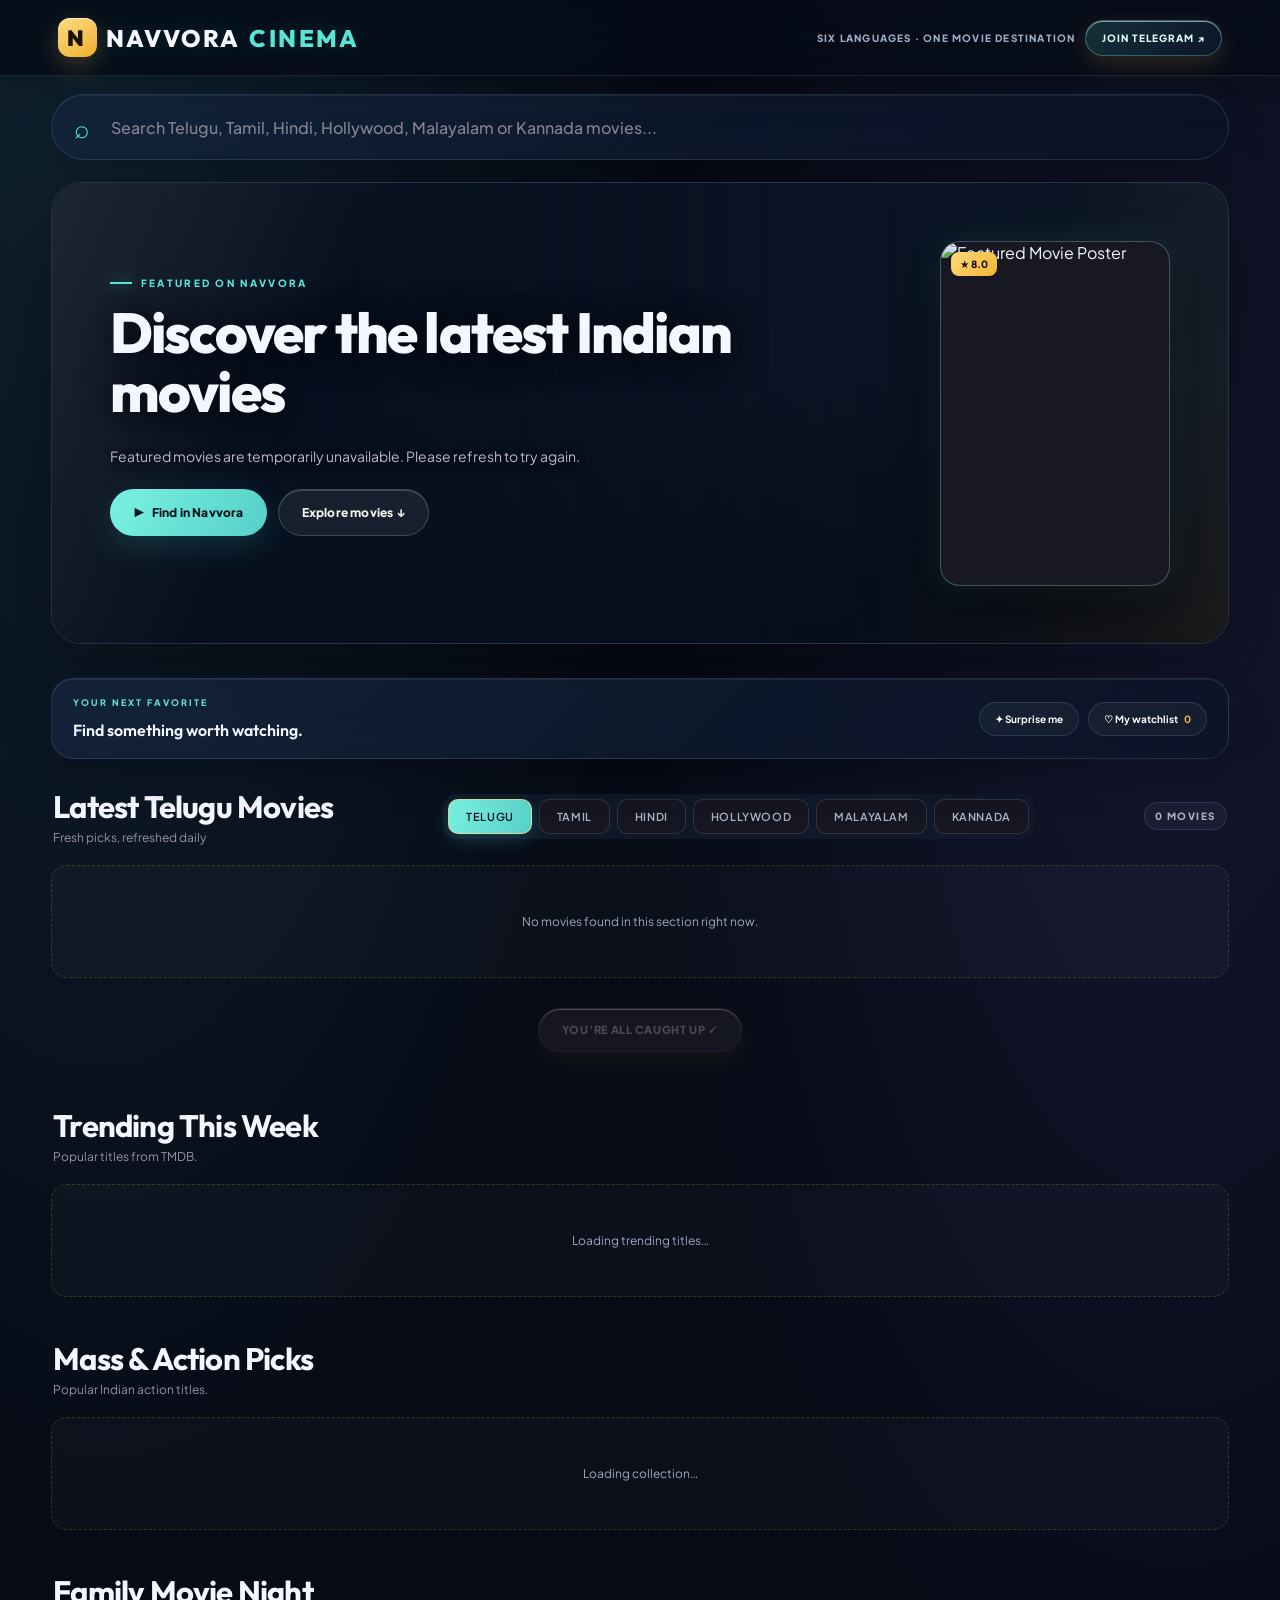
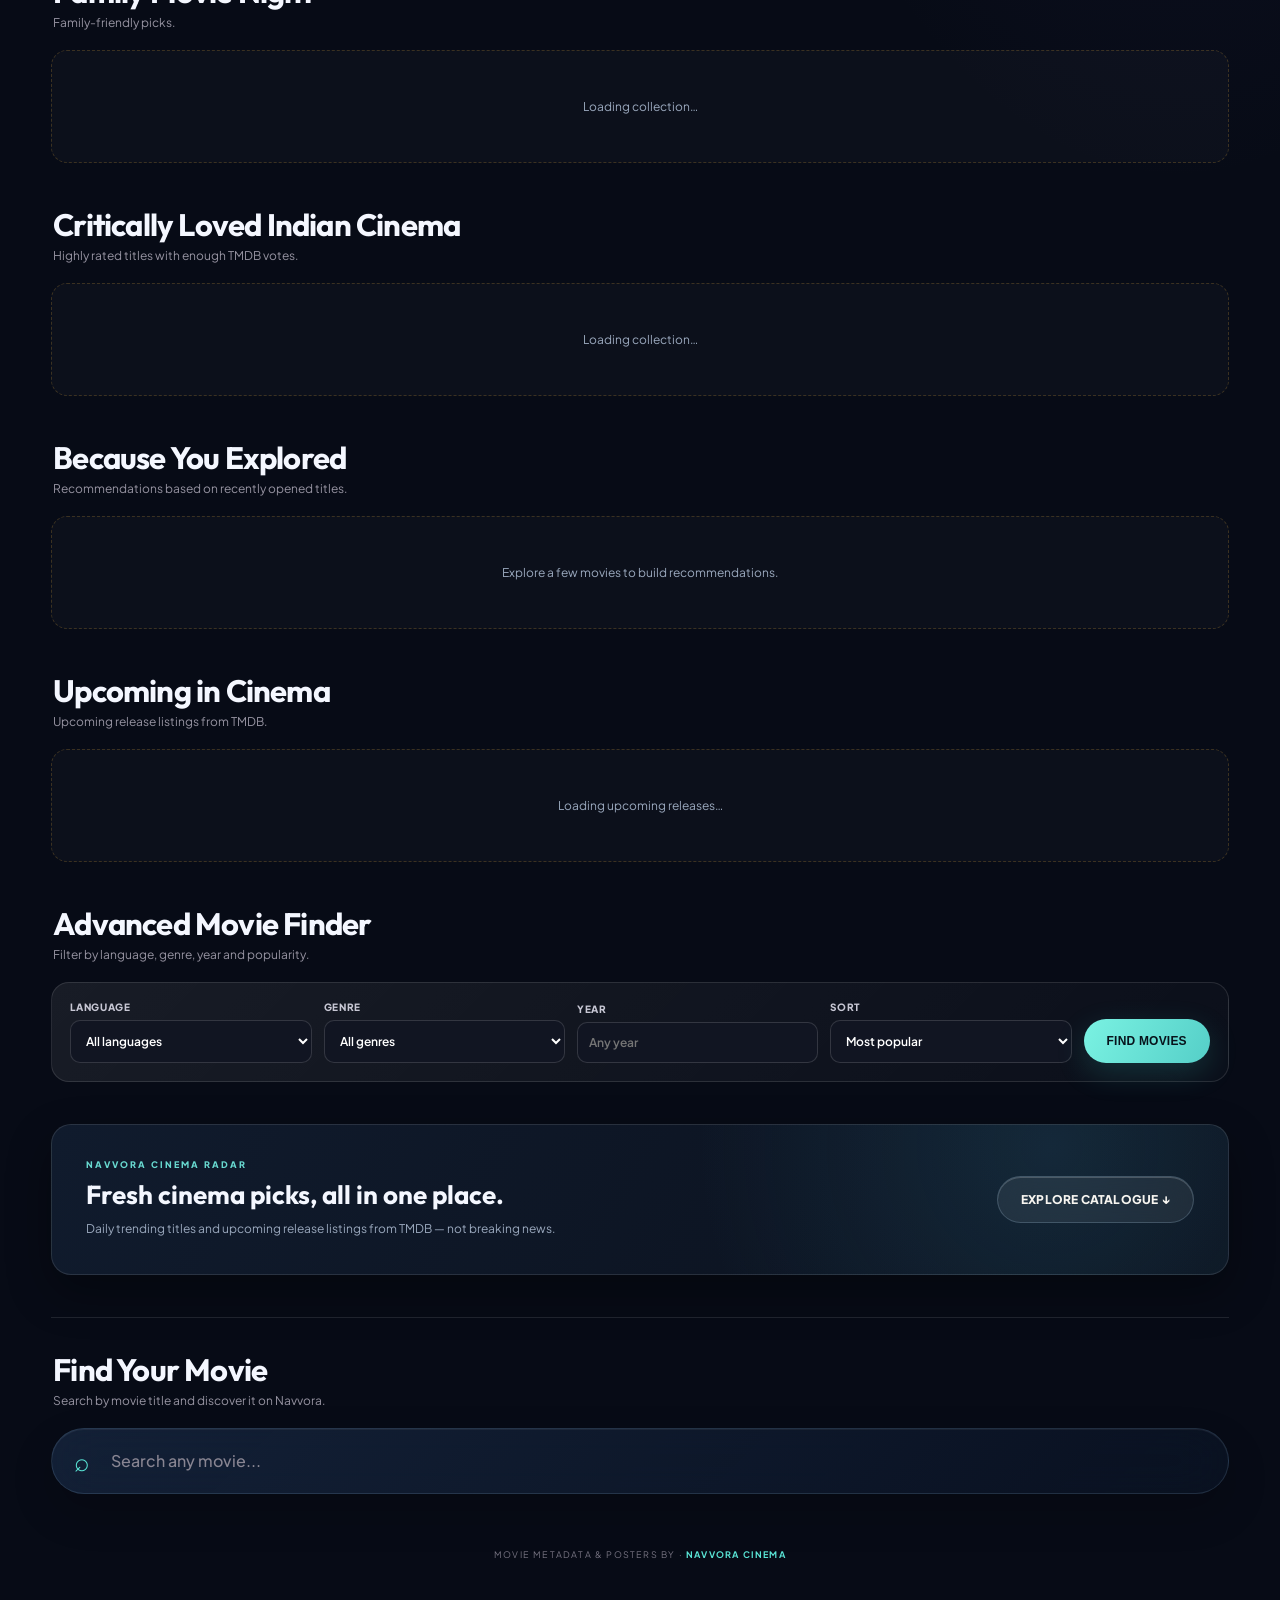
==== commit 2a375fe7: "Add movie discovery sections and advanced filters" ====
--- a/index.html
+++ b/index.html
@@ -10,6 +10,7 @@
   <link rel="preconnect" href="https://fonts.googleapis.com">
   <link href="https://fonts.googleapis.com/css2?family=Outfit:wght@400;500;600;700;800&family=Plus+Jakarta+Sans:wght@400;500;600;700;800&display=swap" rel="stylesheet">
   <link rel="stylesheet" href="style.css">
+  <link rel="stylesheet" href="discovery.css">
 </head>
 <body>
   <header>
@@ -94,6 +95,23 @@
       </div>
     </section>
 
+
+    <section class="discovery-section" id="recentSection" hidden><div class="section-head"><div><h2>Continue Exploring</h2><p>Recently opened titles on this device.</p></div><button class="text-action" id="clearRecent" type="button">CLEAR HISTORY</button></div><div class="grid discovery-grid" id="recentGrid"></div></section>
+    <section class="discovery-section"><div class="section-head"><div><h2>Trending This Week</h2><p>Popular titles from TMDB.</p></div></div><div class="grid discovery-grid" id="trendingGrid"><div class="empty">Loading trending titles…</div></div></section>
+    <section class="discovery-section"><div class="section-head"><div><h2>Mass & Action Picks</h2><p>Popular Indian action titles.</p></div></div><div class="grid discovery-grid" id="actionGrid"><div class="empty">Loading collection…</div></div></section>
+    <section class="discovery-section"><div class="section-head"><div><h2>Family Movie Night</h2><p>Family-friendly picks.</p></div></div><div class="grid discovery-grid" id="familyGrid"><div class="empty">Loading collection…</div></div></section>
+    <section class="discovery-section"><div class="section-head"><div><h2>Critically Loved Indian Cinema</h2><p>Highly rated titles with enough TMDB votes.</p></div></div><div class="grid discovery-grid" id="topRatedIndiaGrid"><div class="empty">Loading collection…</div></div></section>
+    <section class="discovery-section"><div class="section-head"><div><h2>Because You Explored</h2><p>Recommendations based on recently opened titles.</p></div></div><div class="grid discovery-grid" id="recommendedGrid"><div class="empty">Explore a few movies to build recommendations.</div></div></section>
+    <section class="discovery-section"><div class="section-head"><div><h2>Upcoming in Cinema</h2><p>Upcoming release listings from TMDB.</p></div></div><div class="grid discovery-grid" id="upcomingGrid"><div class="empty">Loading upcoming releases…</div></div></section>
+    <section class="discovery-section"><div class="section-head"><div><h2>Advanced Movie Finder</h2><p>Filter by language, genre, year and popularity.</p></div></div><form class="filter-panel" id="movieFilterForm">
+      <label>Language<select id="filterLanguage"><option value="">All languages</option><option value="te">Telugu</option><option value="ta">Tamil</option><option value="hi">Hindi</option><option value="en">English</option><option value="ml">Malayalam</option><option value="kn">Kannada</option></select></label>
+      <label>Genre<select id="filterGenre"><option value="">All genres</option><option value="28">Action</option><option value="12">Adventure</option><option value="35">Comedy</option><option value="18">Drama</option><option value="27">Horror</option><option value="10749">Romance</option><option value="53">Thriller</option><option value="10751">Family</option></select></label>
+      <label>Year<input id="filterYear" type="number" min="1900" max="2100" placeholder="Any year"></label>
+      <label>Sort<select id="filterSort"><option value="popularity.desc">Most popular</option><option value="vote_average.desc">Highest rated</option><option value="primary_release_date.desc">Newest first</option></select></label>
+      <button class="cta primary filter-submit" type="submit">FIND MOVIES</button>
+    </form><div class="grid discovery-grid" id="filterResults"></div></section>
+    <section class="discovery-section"><div class="radar-panel"><div><span class="discovery-kicker">NAVVORA CINEMA RADAR</span><strong>Fresh cinema picks, all in one place.</strong><p>Daily trending titles and upcoming release listings from TMDB — not breaking news.</p></div><a class="cta secondary" href="#latest">EXPLORE CATALOGUE ↓</a></div></section>
+
     <section class="search-section" id="searchArea">
       <div class="section-head"><div><h2>Find Your Movie</h2><p>Search by movie title and discover it on Navvora.</p></div></div>
       <div class="search-box">
@@ -122,6 +140,7 @@
         <p id="modalOverview"></p>
         <div class="modal-extra" id="modalGenres"></div>
         <p class="modal-cast" id="modalCast"></p>
+        <div id="modalExtras" class="modal-extras"></div>
         <section class="modal-files-section" aria-labelledby="modalFilesHeading">
           <div class="modal-files-heading">
             <h3 id="modalFilesHeading">Files on Telegram</h3>
@@ -137,6 +156,7 @@
   </div>
 
   <script src="app.js"></script>
+  <script src="discovery.js"></script>
   <script>
     window.si = window.si || function () { (window.siq = window.siq || []).push(arguments); };
   </script>
--- a/style.css
+++ b/style.css
@@ -1232,3 +1232,256 @@
 @media (prefers-reduced-motion:reduce) {
   *,*:before,*:after { animation:none!important; transition:none!important; scroll-behavior:auto!important; }
 }
+
+/* Telegram file catalogue inside the movie details dialog */
+.modal-files-section { margin:24px 0 22px; }
+.modal-files-heading { display:flex; align-items:center; justify-content:space-between; gap:12px; margin-bottom:13px; }
+.modal-files-heading h3 { margin:0; font:800 21px Outfit,sans-serif; letter-spacing:-.5px; }
+.modal-files-heading span { color:#aaa6b4; font-size:10px; font-weight:800; letter-spacing:1px; white-space:nowrap; }
+.modal-files-list { display:grid; gap:12px; }
+.tg-file-card {
+  min-width:0; padding:17px; border-radius:19px;
+  border:1px solid rgba(255,255,255,.11);
+  background:linear-gradient(145deg,rgba(29,28,37,.96),rgba(19,18,26,.94));
+  box-shadow:inset 0 1px rgba(255,255,255,.045),0 12px 28px rgba(0,0,0,.2);
+  transition:border-color .22s,transform .22s,box-shadow .22s;
+}
+.tg-file-card:hover { border-color:rgba(248,187,61,.38); transform:translateY(-2px); box-shadow:0 16px 35px rgba(0,0,0,.32),0 0 24px rgba(248,187,61,.055); }
+.tg-file-main h3 { margin:0; color:#f4f1e9; font:600 15px/1.55 'Plus Jakarta Sans',sans-serif; overflow-wrap:anywhere; }
+.tg-file-index { margin:5px 0 0; color:#8f8b99; font-size:11px; overflow-wrap:anywhere; }
+.tg-file-tags { display:flex; flex-wrap:wrap; gap:7px; margin-top:11px; }
+.tg-file-tags span { padding:6px 10px; border-radius:9px; color:#b9b5c1; background:#24222c; font-size:10px; font-weight:800; }
+.tg-file-tags span:first-child { color:#f8bd48; background:rgba(248,187,61,.14); }
+.tg-file-bottom { display:flex; align-items:center; justify-content:space-between; gap:12px; margin-top:14px; }
+.tg-file-size { flex:0 0 auto; color:#aaa6b4; font-size:13px; font-weight:600; }
+.tg-file-button {
+  min-height:48px; flex:1; display:inline-flex; align-items:center; justify-content:center;
+  padding:11px 16px; border-radius:999px; text-align:center; text-decoration:none;
+  color:#17120a; background:linear-gradient(135deg,#ffda7d,#f4b333);
+  border:1px solid rgba(255,220,140,.65); font-size:13px; font-weight:800;
+  box-shadow:0 8px 24px rgba(248,187,61,.15),inset 0 1px rgba(255,255,255,.5);
+  transition:transform .2s,box-shadow .2s;
+}
+.tg-file-button:hover { color:#17120a; transform:translateY(-1px); box-shadow:0 12px 28px rgba(248,187,61,.24); }
+.files-loading,.files-empty { padding:18px; border-radius:15px; border:1px dashed rgba(248,187,61,.25); background:rgba(255,255,255,.025); color:#aaa6b4; font-size:13px; line-height:1.7; }
+.files-loading { display:flex; align-items:center; gap:10px; }
+.tg-file-unavailable { color:#aaa6b4; font-size:12px; }
+@media(max-width:600px) {
+  .modal-files-section { margin:21px 0; }
+  .modal-files-heading h3 { font-size:19px; }
+  .tg-file-card { padding:14px; border-radius:16px; }
+  .tg-file-main h3 { font-size:13px; }
+  .tg-file-bottom { align-items:stretch; flex-direction:column; gap:10px; }
+  .tg-file-size { font-size:12px; }
+  .tg-file-button { min-height:47px; width:100%; font-size:12px; }
+}
+
+
+/* NAVVORA ORIGINAL DESIGN SYSTEM — cinematic midnight / aurora */
+:root {
+  --bg:#070b16; --muted:#9aa8bd; --red:#54dfd0;
+  --glass:rgba(18,29,49,.72); --line:rgba(157,190,220,.16);
+  --shine:rgba(255,255,255,.22); --navvora-cyan:#59e4d5;
+  --navvora-blue:#6e8cff; --navvora-violet:#a18cff;
+}
+body {
+  background:
+    radial-gradient(ellipse at 8% 0%,rgba(43,120,142,.22),transparent 34%),
+    radial-gradient(ellipse at 92% 18%,rgba(83,73,160,.18),transparent 32%),
+    #070b16;
+  color:#f4f7ff;
+}
+body:before { opacity:.09; }
+header {
+  background:rgba(7,11,22,.84); border-bottom:1px solid rgba(151,190,220,.12);
+  box-shadow:0 12px 42px rgba(0,0,0,.22);
+}
+.brand { letter-spacing:2.4px; text-shadow:0 0 28px rgba(89,228,213,.24); }
+.brand span { color:var(--navvora-cyan); }
+.nav-tag { color:#9eacc2; }
+.join {
+  border-color:rgba(89,228,213,.34); color:#dffdfa;
+  background:linear-gradient(135deg,rgba(89,228,213,.18),rgba(110,140,255,.08));
+}
+.join:hover { border-color:var(--navvora-cyan); box-shadow:0 0 24px rgba(89,228,213,.18); }
+.hero {
+  border:1px solid rgba(142,184,210,.18); border-radius:30px;
+  background:#0d1728; box-shadow:0 30px 90px rgba(0,0,0,.38);
+}
+.hero-backdrop { opacity:.43; filter:blur(2px) saturate(1.08); }
+.hero:before {
+  background:linear-gradient(90deg,#07101ff5 0%,#07101fdc 38%,#07101f68 76%,#07101f22 100%),
+             linear-gradient(0deg,#070b16 0%,transparent 58%);
+}
+.eyebrow { color:var(--navvora-cyan); }
+.eyebrow:before { background:var(--navvora-cyan); box-shadow:0 0 15px rgba(89,228,213,.7); }
+.hero h1 { letter-spacing:-1.8px; }
+.hero-meta-row span { border-radius:999px; background:rgba(11,24,42,.68); border-color:rgba(160,204,220,.22); }
+.cta.primary {
+  color:#07131b; background:linear-gradient(115deg,#7af2e2,#55cfc8);
+  box-shadow:0 10px 30px rgba(57,204,195,.18);
+}
+.cta.primary:hover { background:#a1fff2; }
+.cta.secondary { border-color:rgba(165,198,220,.24); background:rgba(255,255,255,.07); }
+.hero-poster-card { border-radius:20px; border-color:rgba(142,220,219,.32); box-shadow:0 26px 70px rgba(0,0,0,.55),0 0 34px rgba(89,228,213,.12); }
+.hero-thumb.active { border-color:var(--navvora-cyan); box-shadow:0 0 18px rgba(89,228,213,.36); }
+.discovery-bar,.watchlist-section,.search-box {
+  border-color:rgba(151,190,220,.16);
+  background:linear-gradient(135deg,rgba(22,37,61,.82),rgba(11,20,36,.72));
+  box-shadow:inset 0 1px rgba(255,255,255,.06),0 18px 42px rgba(0,0,0,.18);
+}
+.discovery-kicker { color:var(--navvora-cyan); }
+.quick-action { border-color:rgba(151,190,220,.18); background:rgba(255,255,255,.045); }
+.quick-action:hover,.text-action:hover { border-color:var(--navvora-cyan); color:#dffffa; }
+.section-head h2 { letter-spacing:-.8px; }
+.category-tabs {
+  background:rgba(16,27,46,.82); border-color:rgba(151,190,220,.16);
+  border-radius:14px; padding:5px;
+}
+.cat-btn { border-radius:10px; color:#a8b5c8; letter-spacing:.6px; }
+.cat-btn.active {
+  color:#07131b; background:linear-gradient(120deg,#7af2e2,#56cfc8);
+  box-shadow:0 6px 18px rgba(89,228,213,.18);
+}
+.count { border-color:rgba(151,190,220,.16); background:rgba(255,255,255,.04); }
+.poster {
+  border-radius:17px; border-color:rgba(151,190,220,.15);
+  box-shadow:0 14px 34px rgba(0,0,0,.28);
+}
+.movie:hover .poster {
+  border-color:rgba(89,228,213,.72);
+  box-shadow:0 22px 42px rgba(0,0,0,.4),0 0 28px rgba(89,228,213,.14);
+}
+.rating { border-radius:999px; background:rgba(7,13,25,.82); border-color:rgba(255,255,255,.2); }
+.dub { background:linear-gradient(120deg,#647dff,#9c7bff); }
+.movie h3 { font-size:14px; }
+.load-btn {
+  border-color:rgba(89,228,213,.25); background:rgba(20,38,57,.7);
+}
+.load-btn:hover { border-color:var(--navvora-cyan); box-shadow:0 0 24px rgba(89,228,213,.15); }
+.search-box:focus-within { border-color:rgba(89,228,213,.6); box-shadow:0 0 0 3px rgba(89,228,213,.1),0 15px 38px #0007; }
+.search-icon { color:var(--navvora-cyan); }
+.modal-backdrop { background:rgba(2,6,14,.82); backdrop-filter:blur(18px); }
+.movie-modal { border-color:rgba(151,190,220,.2); background:#0c1525; box-shadow:0 40px 120px rgba(0,0,0,.65); }
+.modal-kicker { color:var(--navvora-cyan); }
+.modal-files-section { border-top-color:rgba(151,190,220,.16); }
+.modal-files-heading span { color:var(--navvora-cyan); }
+.tg-file-card { border-color:rgba(151,190,220,.16); background:linear-gradient(145deg,rgba(22,38,62,.88),rgba(11,20,36,.92)); }
+.tg-file-tags span:first-child { color:#82f4e6; background:rgba(89,228,213,.12); }
+.tg-file-button {
+  color:#07131b; background:linear-gradient(120deg,#7af2e2,#56cfc8);
+  border-color:rgba(122,242,226,.48); box-shadow:0 8px 24px rgba(89,228,213,.12);
+}
+.tg-file-button:hover { color:#07131b; box-shadow:0 12px 28px rgba(89,228,213,.2); }
+.files-loading,.files-empty { border-color:rgba(89,228,213,.2); background:rgba(255,255,255,.025); }
+.foot b { color:var(--navvora-cyan); }
+@media(max-width:700px) {
+  header { height:64px; }
+  .nav-tag { display:none; }
+  .hero { border-radius:22px; margin-top:10px; }
+  .hero-inner { padding:28px 22px; }
+  .category-tabs { width:100%; overflow-x:auto; justify-content:flex-start; }
+  .cat-btn { flex:0 0 auto; padding:9px 13px; }
+}
+
+
+/* NAVVORA EDITION DISCOVERY PAGE */
+.file-page { min-height:100vh; }
+.file-header { position:sticky; top:0; z-index:20; }
+.file-header .brand { text-decoration:none; color:#f4f7ff; }
+.file-shell { width:min(1120px,calc(100% - 36px)); margin:0 auto; padding:34px 0 24px; }
+.back-link { display:inline-flex; color:#a9b7ca; text-decoration:none; font-size:11px; font-weight:800; letter-spacing:1px; margin:0 0 24px; transition:color .2s; }
+.back-link:hover { color:var(--navvora-cyan); }
+.file-hero {
+  min-height:270px; position:relative; overflow:hidden; display:flex; align-items:center;
+  justify-content:space-between; gap:24px; padding:clamp(28px,5vw,56px);
+  border:1px solid rgba(151,190,220,.17); border-radius:28px;
+  background:radial-gradient(circle at 80% 50%,rgba(89,228,213,.14),transparent 28%),linear-gradient(120deg,#101e34,#0a1323 70%);
+  box-shadow:0 28px 80px rgba(0,0,0,.28);
+}
+.file-hero:after { content:""; position:absolute; inset:0; pointer-events:none; background:linear-gradient(110deg,transparent 40%,rgba(255,255,255,.035)); }
+.file-hero-copy { position:relative; z-index:1; max-width:720px; }
+.file-eyebrow { color:var(--navvora-cyan); font-size:10px; font-weight:800; letter-spacing:2.3px; }
+.file-hero h1 { margin:12px 0 10px; font:800 clamp(30px,5vw,54px)/1.05 Outfit,sans-serif; letter-spacing:-1.5px; overflow-wrap:anywhere; }
+.file-hero p { margin:0; color:#aab8ca; font-size:13px; line-height:1.7; max-width:560px; }
+.file-status { display:inline-flex; align-items:center; gap:9px; margin-top:24px; padding:9px 13px; border-radius:999px; background:rgba(255,255,255,.055); color:#c3d0df; font-size:9px; font-weight:800; letter-spacing:1px; }
+.file-status.success { color:#8df3df; background:rgba(89,228,213,.1); }
+.file-status.error,.file-status.empty { color:#ffd18b; }
+.file-pulse { width:7px; height:7px; border-radius:50%; background:#67e7d7; box-shadow:0 0 14px #67e7d7; animation:filePulse 1.1s ease-in-out infinite; }
+.file-orbit { flex:0 0 155px; width:155px; height:155px; position:relative; display:grid; place-items:center; border:1px solid rgba(89,228,213,.2); border-radius:50%; box-shadow:0 0 55px rgba(89,228,213,.08),inset 0 0 40px rgba(89,228,213,.05); }
+.file-orbit:before,.file-orbit:after { content:""; position:absolute; border:1px solid rgba(89,228,213,.18); border-radius:50%; inset:14px; }
+.file-orbit:after { inset:29px; border-color:rgba(161,140,255,.22); }
+.file-orbit span { font:800 34px Outfit,sans-serif; letter-spacing:3px; color:#b8fff5; text-shadow:0 0 24px rgba(89,228,213,.4); }
+.file-orbit i,.file-orbit b { position:absolute; width:8px; height:8px; border-radius:50%; background:#6cf1df; box-shadow:0 0 15px #6cf1df; top:17px; left:38px; }
+.file-orbit b { width:6px; height:6px; top:auto; left:auto; right:20px; bottom:38px; background:#a18cff; box-shadow:0 0 15px #a18cff; }
+.edition-section { margin-top:42px; }
+.edition-heading { display:flex; justify-content:space-between; align-items:end; gap:15px; margin-bottom:18px; }
+.edition-heading h2 { margin:6px 0 0; font:700 clamp(22px,3vw,30px) Outfit,sans-serif; letter-spacing:-.6px; }
+.edition-count { color:#aab8ca; font-size:10px; font-weight:800; letter-spacing:1.2px; padding:8px 11px; border:1px solid rgba(151,190,220,.16); border-radius:999px; background:rgba(255,255,255,.035); }
+.edition-list { display:grid; gap:12px; }
+.edition-card {
+  display:grid; grid-template-columns:44px minmax(0,1fr) minmax(175px,220px); gap:18px; align-items:center;
+  padding:19px 21px; border-radius:19px; border:1px solid rgba(151,190,220,.15);
+  background:linear-gradient(115deg,rgba(20,37,60,.86),rgba(10,19,34,.9));
+  box-shadow:0 12px 34px rgba(0,0,0,.16); animation:editionRise .45s both; animation-delay:calc(var(--card-order,0)*65ms);
+  transition:transform .22s,border-color .22s,background .22s;
+}
+.edition-card:hover { transform:translateY(-3px); border-color:rgba(89,228,213,.4); background:linear-gradient(115deg,rgba(25,47,70,.94),rgba(11,22,39,.96)); }
+.edition-index { color:rgba(129,239,224,.72); font:700 17px Outfit,sans-serif; }
+.edition-info { min-width:0; }
+.edition-info h3 { margin:0; font:700 17px Outfit,sans-serif; overflow-wrap:anywhere; }
+.edition-info p { margin:5px 0 0; color:#8394ab; font-size:11px; overflow-wrap:anywhere; }
+.edition-tags { display:flex; flex-wrap:wrap; gap:7px; margin-top:12px; }
+.edition-tags span { padding:6px 9px; border:1px solid rgba(151,190,220,.12); border-radius:8px; background:rgba(255,255,255,.045); color:#b5c4d5; font-size:9px; font-weight:800; letter-spacing:.4px; }
+.edition-tags span:first-child { color:#8df3df; background:rgba(89,228,213,.09); border-color:rgba(89,228,213,.17); }
+.edition-facts { display:flex; flex-direction:column; align-items:flex-end; gap:5px; }
+.edition-facts strong { font:700 17px Outfit,sans-serif; color:#f1f7ff; }
+.edition-facts > span { color:#8293aa; font-size:9px; font-weight:800; letter-spacing:1px; }
+.edition-facts a { display:inline-flex; justify-content:center; align-items:center; gap:10px; width:100%; margin-top:8px; padding:12px 14px; border-radius:12px; color:#07131b; text-decoration:none; background:linear-gradient(115deg,#7af2e2,#55cfc8); font-size:10px; font-weight:800; letter-spacing:.5px; box-shadow:0 8px 24px rgba(89,228,213,.12); transition:transform .2s,box-shadow .2s; }
+.edition-facts a:hover { transform:translateY(-2px); box-shadow:0 12px 28px rgba(89,228,213,.23); }
+.edition-facts a span { font-size:15px; }
+.edition-skeleton { height:135px; border-radius:18px; border:1px solid rgba(151,190,220,.1); background:linear-gradient(100deg,rgba(255,255,255,.025) 20%,rgba(255,255,255,.07) 40%,rgba(255,255,255,.025) 60%); background-size:200% 100%; animation:skeletonSweep 1.4s linear infinite; }
+.file-footer { padding:50px 0 10px; text-align:center; color:#6f8199; font-size:9px; font-weight:800; letter-spacing:2px; }
+@keyframes filePulse { 50% { opacity:.35; transform:scale(.75); } }
+@keyframes editionRise { from { opacity:0; transform:translateY(12px); } to { opacity:1; transform:translateY(0); } }
+@keyframes skeletonSweep { to { background-position:-200% 0; } }
+@media(max-width:700px) {
+  .file-shell { width:min(100% - 26px,1120px); padding-top:22px; }
+  .file-hero { min-height:230px; border-radius:22px; padding:25px 21px; }
+  .file-orbit { flex-basis:86px; width:86px; height:86px; }
+  .file-orbit span { font-size:22px; }
+  .file-orbit:before { inset:8px; } .file-orbit:after { inset:17px; }
+  .file-orbit i { top:8px; left:21px; }
+  .file-orbit b { right:11px; bottom:20px; }
+  .edition-card { grid-template-columns:27px minmax(0,1fr); gap:12px; padding:16px; }
+  .edition-index { font-size:13px; }
+  .edition-facts { grid-column:2; align-items:stretch; display:grid; grid-template-columns:1fr auto; align-items:center; }
+  .edition-facts strong { font-size:15px; }
+  .edition-facts > span { text-align:right; }
+  .edition-facts a { grid-column:1/-1; }
+}
+@media(prefers-reduced-motion:reduce) {
+  .file-pulse,.file-orbit i,.edition-card,.edition-skeleton { animation:none; }
+  .edition-card,.edition-facts a { transition:none; }
+}
+
+/* Prime Video-inspired cinematic artwork layout */
+.file-hero { align-items:center; min-height:390px; padding-left:clamp(22px,4vw,48px); }
+.file-backdrop { position:absolute; inset:0; background-size:cover; background-position:center 35%; opacity:.34; filter:saturate(1.1); transform:scale(1.03); }
+.file-hero:before { content:""; position:absolute; inset:0; z-index:0; background:linear-gradient(90deg,#07101ff8 0%,#07101fe8 35%,#07101f80 68%,#07101f44 100%),linear-gradient(0deg,#070b16 0%,transparent 75%); }
+.file-poster-wrap { position:relative; z-index:2; flex:0 0 220px; width:220px; aspect-ratio:2/3; border-radius:16px; overflow:hidden; border:1px solid #ffffff30; box-shadow:0 28px 60px #0009,0 0 28px #59e4d51a; background:#122138; }
+.file-poster-wrap img { display:none; width:100%; height:100%; object-fit:cover; }
+.file-hero-copy,.file-orbit { position:relative; z-index:2; }
+.edition-card { grid-template-columns:minmax(0,1fr) 230px; padding:20px 24px; border-radius:14px; background:linear-gradient(120deg,rgba(19,35,56,.94),rgba(11,21,37,.96)); }
+.edition-index { display:none; }
+.edition-info h3 { font-size:18px; }
+.edition-facts a { width:auto; min-width:185px; }
+@media(max-width:850px) { .file-orbit { display:none; } }
+@media(max-width:700px) {
+ .file-hero { display:grid; grid-template-columns:108px minmax(0,1fr); gap:18px; min-height:240px; padding:22px; }
+ .file-poster-wrap { width:108px; flex-basis:108px; border-radius:12px; }
+ .file-hero-copy { min-width:0; }
+ .file-hero h1 { font-size:clamp(24px,6vw,35px); }
+ .edition-card { grid-template-columns:minmax(0,1fr); }
+ .edition-facts { grid-column:1; }
+}
--- a/discovery.css
+++ b/discovery.css
@@ -0,0 +1,38 @@
+
+/* Navvora Discovery Suite */
+.discovery-suite { margin-top: 38px; }
+.discovery-section { margin: 0 0 42px; }
+.discovery-grid { grid-template-columns: repeat(2,minmax(0,1fr)); }
+.discovery-card .poster { border-radius: 13px; }
+.discovery-card .movie h3 { white-space: nowrap; }
+.discovery-section[hidden] { display:none !important; }
+.discovery-kicker { display:block; color:#68d9d0; font-size:9px; font-weight:800; letter-spacing:2px; margin-bottom:8px; }
+.radar-panel { display:flex; align-items:center; justify-content:space-between; gap:22px; padding:clamp(20px,4vw,34px); border:1px solid #ffffff1c; border-radius:20px; background:radial-gradient(circle at 85% 15%,#347f9d33,transparent 35%),linear-gradient(120deg,#101b2d,#0b111d); box-shadow:0 18px 45px #0005; }
+.radar-panel strong { display:block; font:700 clamp(18px,2.5vw,26px) Outfit,sans-serif; }
+.radar-panel p { color:var(--muted); font-size:12px; line-height:1.7; margin:8px 0 0; max-width:580px; }
+.filter-panel { display:grid; grid-template-columns:repeat(4,minmax(0,1fr)) auto; gap:12px; align-items:end; padding:18px; border:1px solid #ffffff1d; border-radius:18px; background:linear-gradient(135deg,#ffffff12,#ffffff05); }
+.filter-panel label { display:grid; gap:7px; color:#c7c7d4; font-size:10px; font-weight:800; letter-spacing:.7px; text-transform:uppercase; }
+.filter-panel select,.filter-panel input { width:100%; min-width:0; padding:12px 11px; border:1px solid #ffffff24; border-radius:10px; outline:0; background:#111522; color:#fff; font:600 12px 'Plus Jakarta Sans',sans-serif; }
+.filter-panel select:focus,.filter-panel input:focus { border-color:#68d9d0; box-shadow:0 0 0 3px #68d9d01b; }
+.filter-submit { border:0; cursor:pointer; white-space:nowrap; }
+.watchlist-tools { display:flex; flex-wrap:wrap; align-items:center; gap:12px; }
+.import-watchlist { cursor:pointer; }
+.modal-extras { margin-top:20px; }
+.extras-title { font:700 17px Outfit,sans-serif; margin:22px 0 12px; }
+.modal-director,.provider-line,.extras-note { color:#bfc6d4; font-size:11px; line-height:1.7; }
+.modal-director b,.provider-line b { color:#6eddd2; font-size:9px; letter-spacing:1px; }
+.cast-rail { display:grid; grid-template-columns:repeat(4,minmax(0,1fr)); gap:10px; }
+.cast-person { min-width:0; display:flex; flex-direction:column; gap:5px; color:#fff; font-size:10px; }
+.cast-person img,.cast-placeholder { width:100%; aspect-ratio:3/4; object-fit:cover; border-radius:9px; background:#202a3a; }
+.cast-placeholder { display:grid; place-items:center; color:#74d8d0; font-weight:800; }
+.cast-person b,.cast-person small { overflow:hidden; text-overflow:ellipsis; white-space:nowrap; }
+.cast-person small { color:#9da8b8; font-size:9px; }
+.trailer-row { margin:16px 0; }
+.modal-recommendations { grid-template-columns:repeat(3,minmax(0,1fr)); gap:12px; }
+.modal-recommendations .movie h3 { font-size:10px; }
+.modal-recommendations .meta { font-size:9px; }
+@media(min-width:620px){ .discovery-grid { grid-template-columns:repeat(4,minmax(0,1fr)); gap:24px 16px; } }
+@media(min-width:1050px){ .discovery-grid { grid-template-columns:repeat(6,minmax(0,1fr)); gap:24px 18px; } }
+@media(max-width:900px){ .filter-panel { grid-template-columns:repeat(2,minmax(0,1fr)); } .filter-submit { grid-column:1/-1; } }
+@media(max-width:600px){ .radar-panel { align-items:flex-start; flex-direction:column; } .filter-panel { grid-template-columns:1fr 1fr; padding:13px; } .filter-panel label:nth-child(3),.filter-panel label:nth-child(4) { grid-column:auto; } .cast-rail { grid-template-columns:repeat(4,minmax(0,1fr)); gap:7px; } .watchlist-tools { gap:8px; } .watchlist-tools .text-action { font-size:9px; } }
+@media(prefers-reduced-motion:reduce){ .discovery-card,.discovery-card * { animation:none !important; transition:none !important; } }
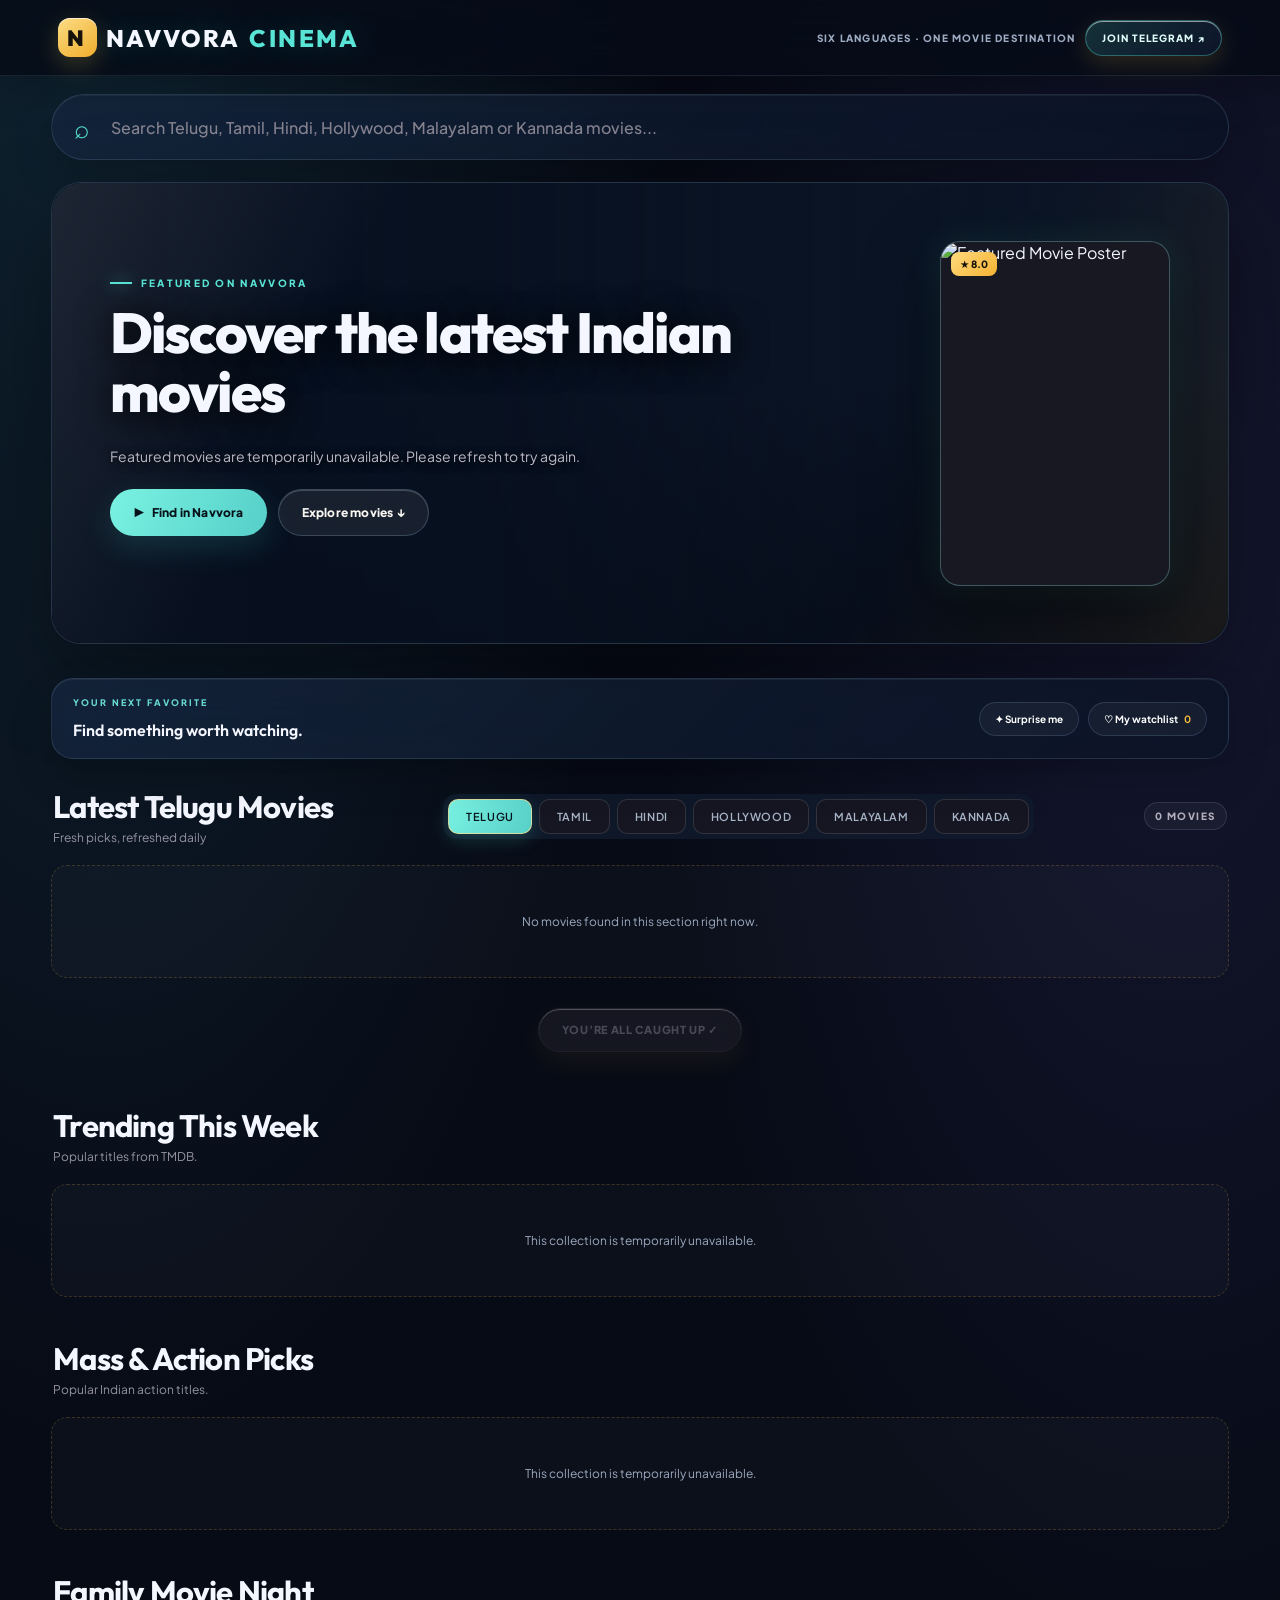
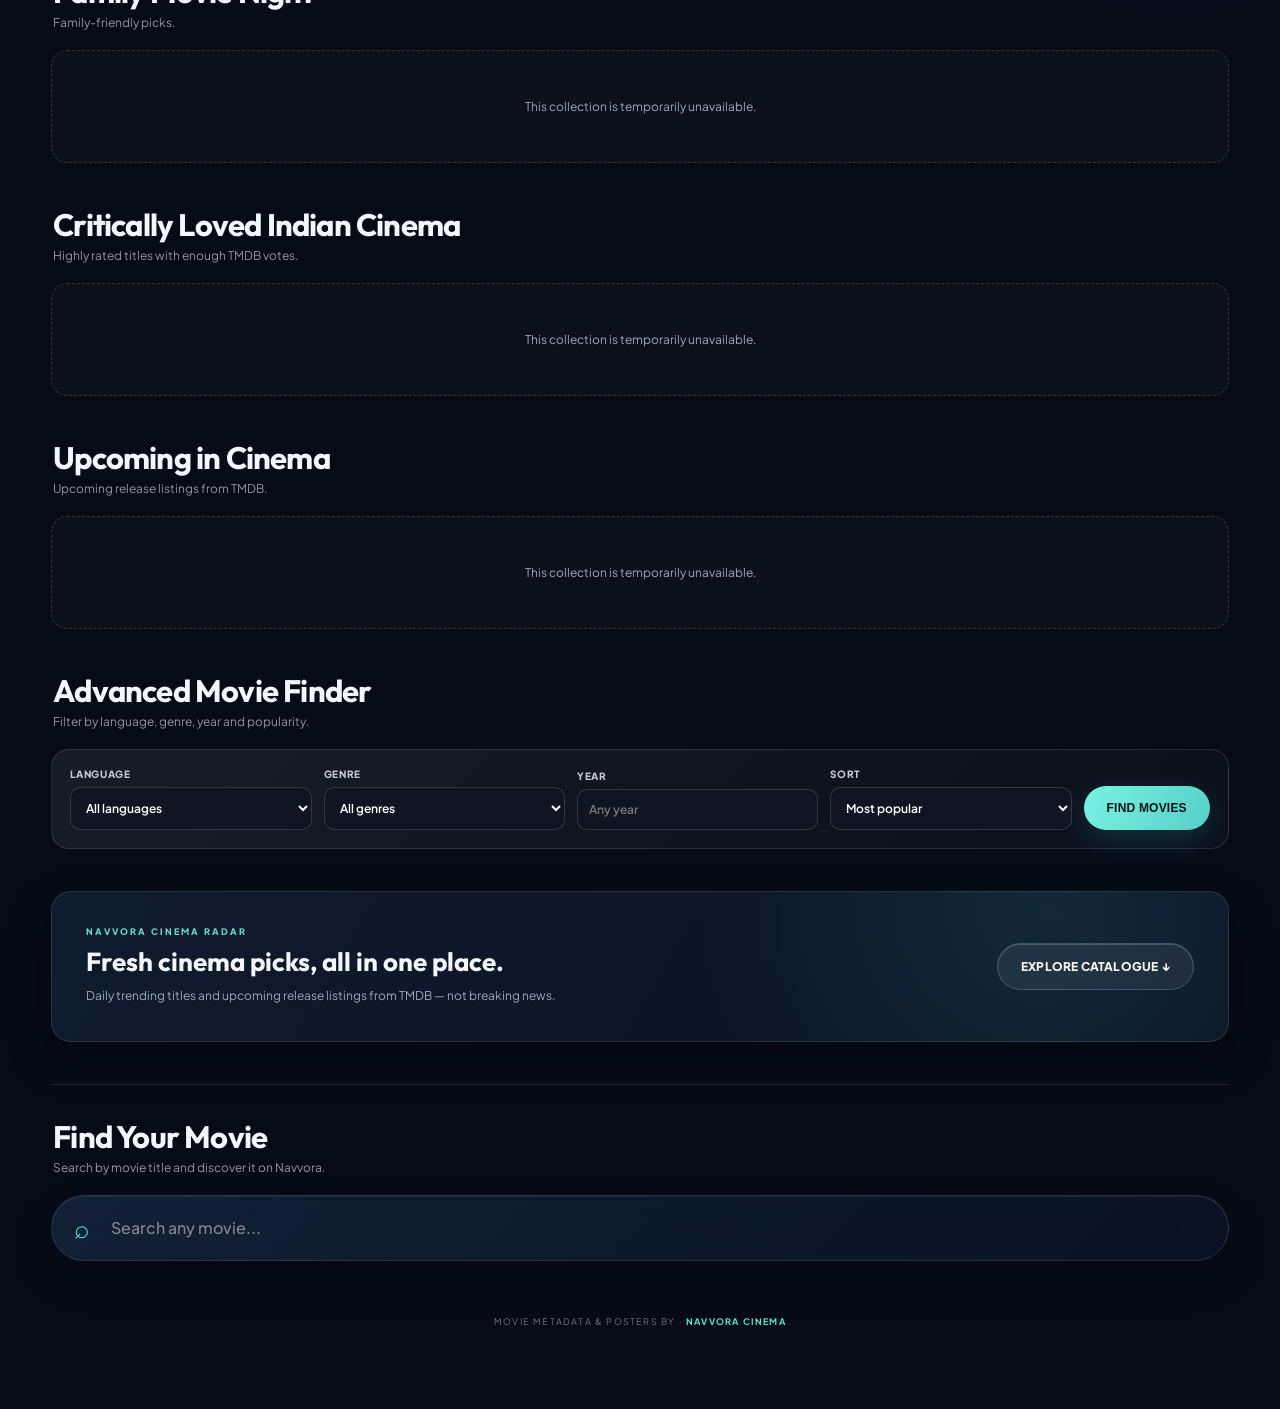
==== commit 7e4560c2: "Hide personalized recommendations until history exists" ====
--- a/index.html
+++ b/index.html
@@ -101,7 +101,7 @@
     <section class="discovery-section"><div class="section-head"><div><h2>Mass & Action Picks</h2><p>Popular Indian action titles.</p></div></div><div class="grid discovery-grid" id="actionGrid"><div class="empty">Loading collection…</div></div></section>
     <section class="discovery-section"><div class="section-head"><div><h2>Family Movie Night</h2><p>Family-friendly picks.</p></div></div><div class="grid discovery-grid" id="familyGrid"><div class="empty">Loading collection…</div></div></section>
     <section class="discovery-section"><div class="section-head"><div><h2>Critically Loved Indian Cinema</h2><p>Highly rated titles with enough TMDB votes.</p></div></div><div class="grid discovery-grid" id="topRatedIndiaGrid"><div class="empty">Loading collection…</div></div></section>
-    <section class="discovery-section"><div class="section-head"><div><h2>Because You Explored</h2><p>Recommendations based on recently opened titles.</p></div></div><div class="grid discovery-grid" id="recommendedGrid"><div class="empty">Explore a few movies to build recommendations.</div></div></section>
+    <section class="discovery-section" id="recommendedSection" hidden><div class="section-head"><div><h2>Because You Explored</h2><p>Recommendations based on recently opened titles.</p></div></div><div class="grid discovery-grid" id="recommendedGrid"><div class="empty">Explore a few movies to build recommendations.</div></div></section>
     <section class="discovery-section"><div class="section-head"><div><h2>Upcoming in Cinema</h2><p>Upcoming release listings from TMDB.</p></div></div><div class="grid discovery-grid" id="upcomingGrid"><div class="empty">Loading upcoming releases…</div></div></section>
     <section class="discovery-section"><div class="section-head"><div><h2>Advanced Movie Finder</h2><p>Filter by language, genre, year and popularity.</p></div></div><form class="filter-panel" id="movieFilterForm">
       <label>Language<select id="filterLanguage"><option value="">All languages</option><option value="te">Telugu</option><option value="ta">Tamil</option><option value="hi">Hindi</option><option value="en">English</option><option value="ml">Malayalam</option><option value="kn">Kannada</option></select></label>
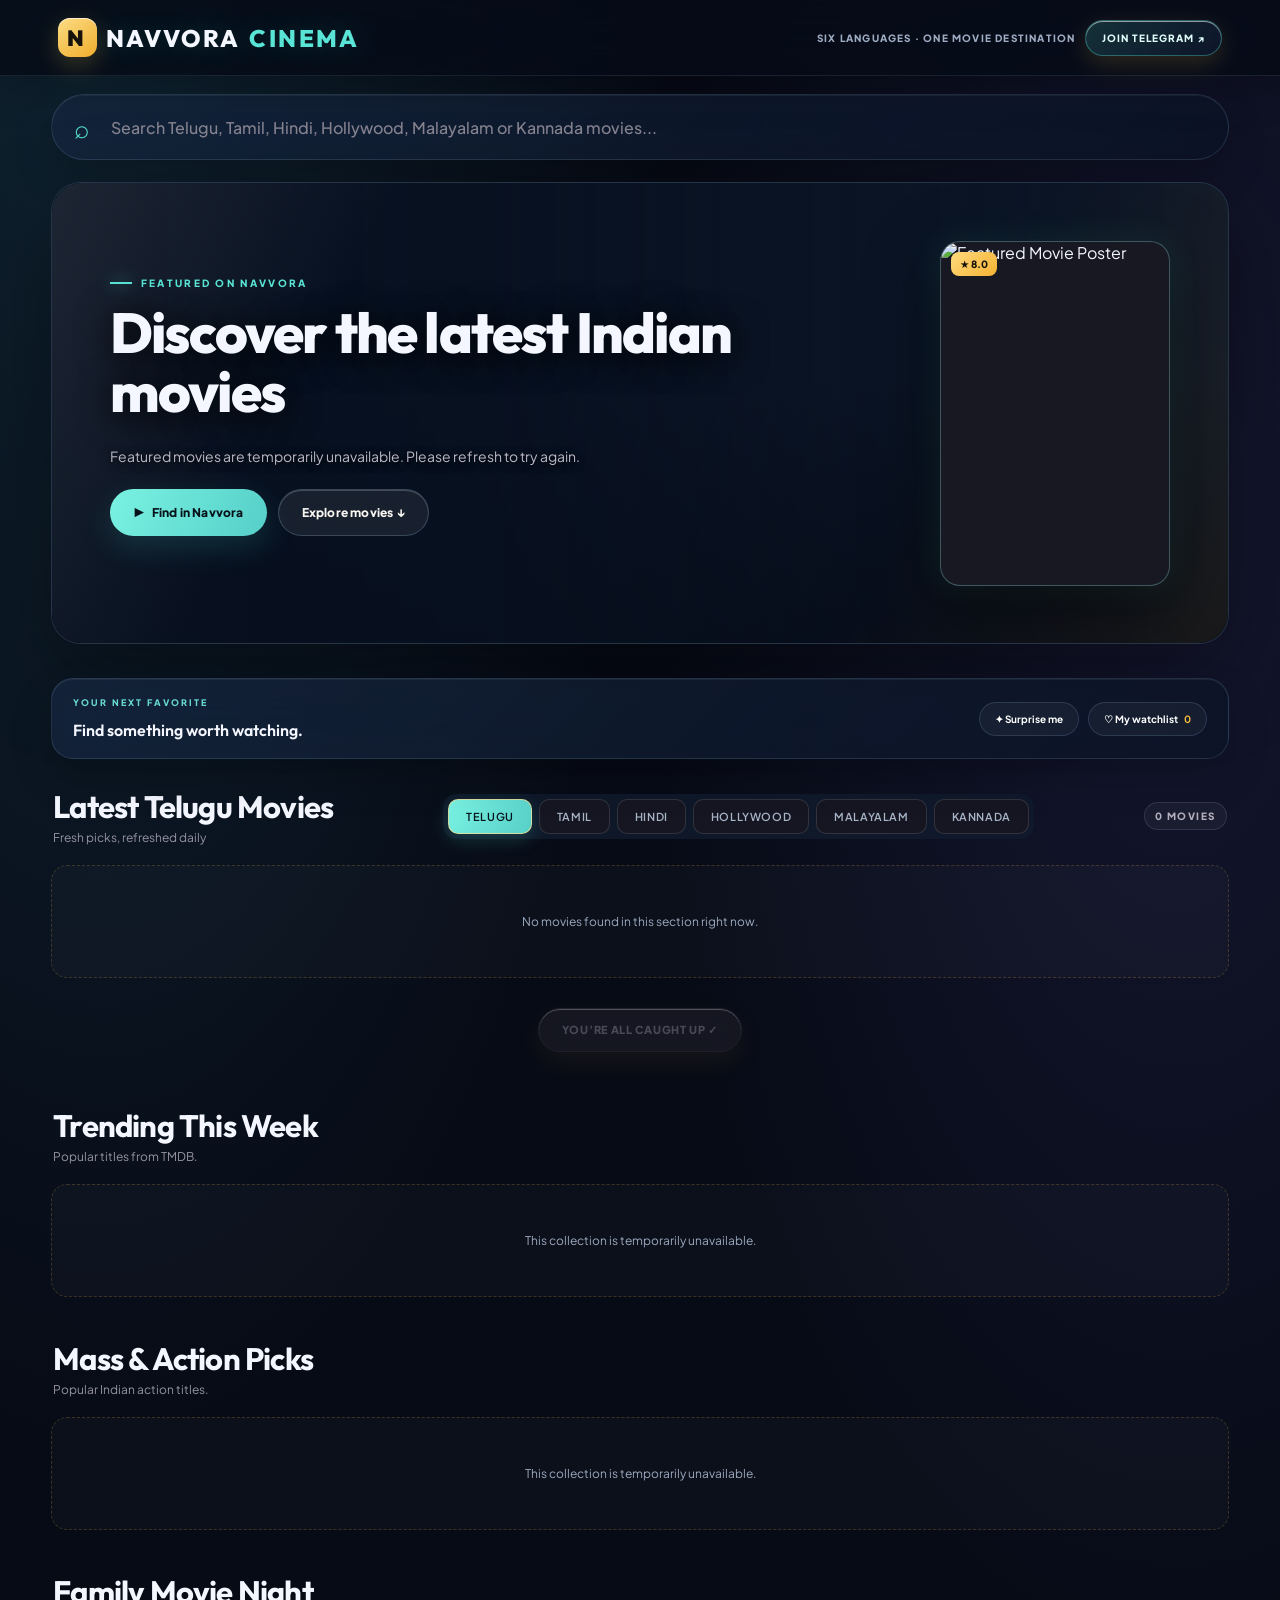
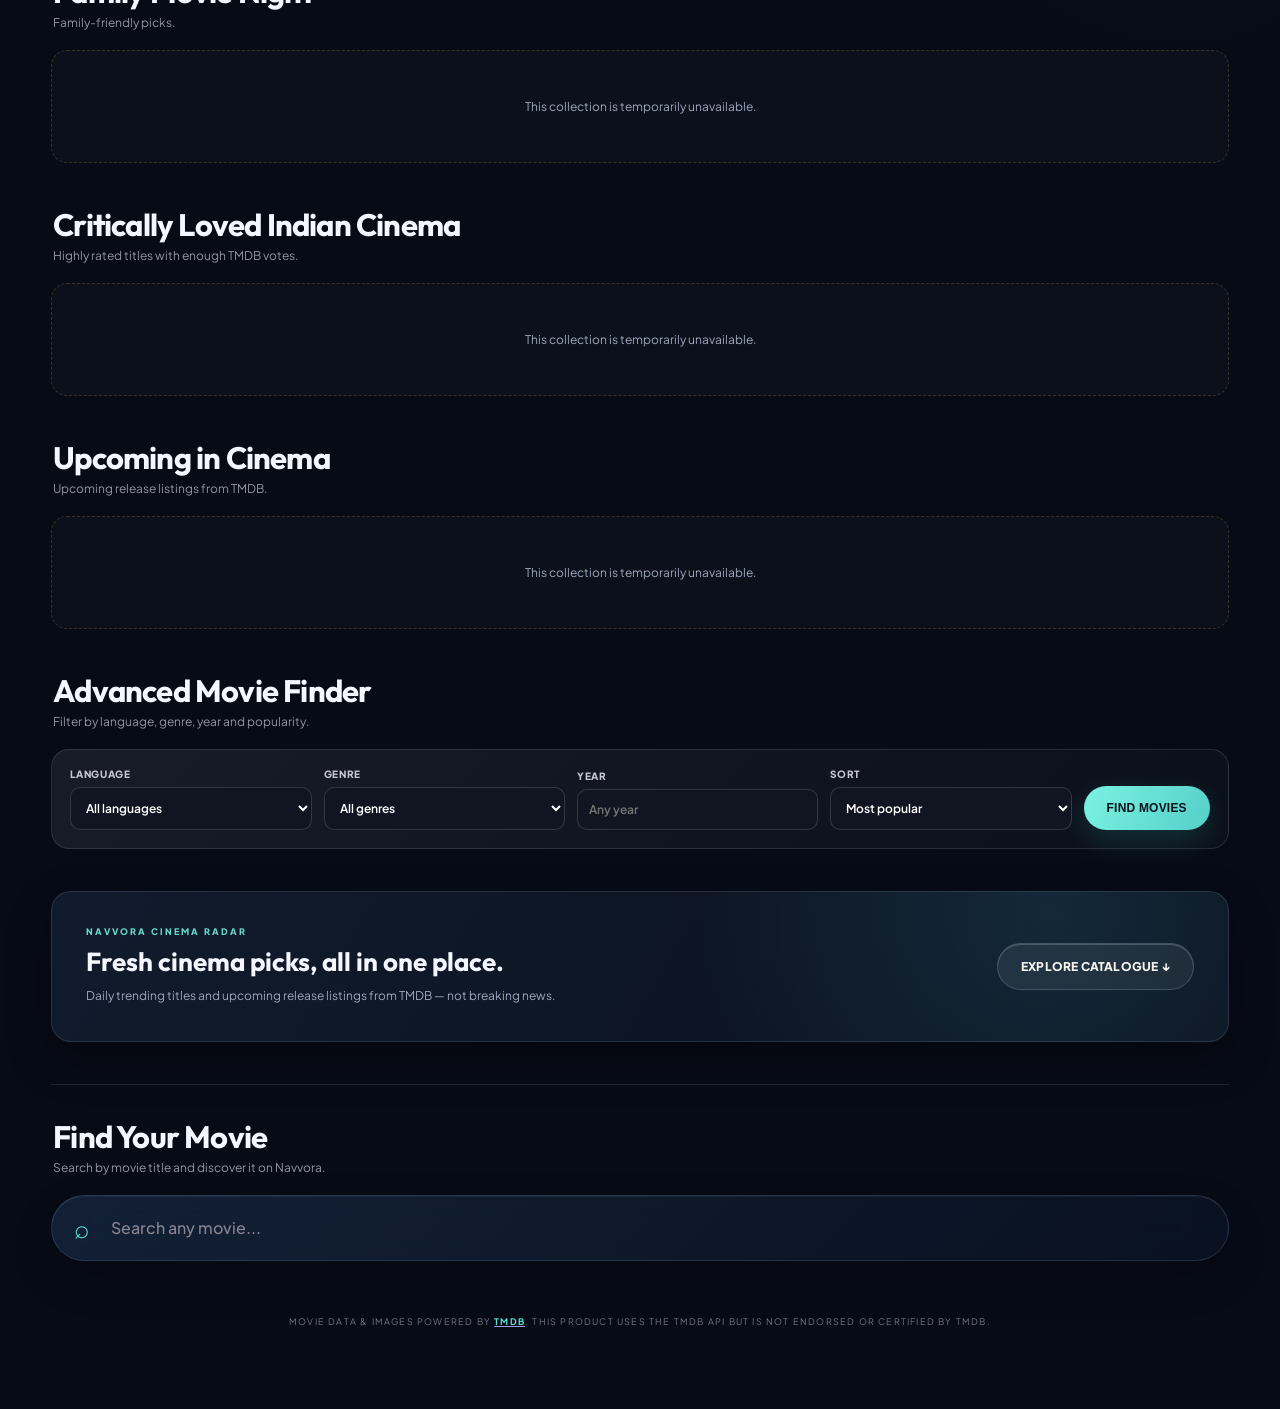
==== commit 9c291c2d: "Add required TMDB attribution" ====
--- a/index.html
+++ b/index.html
@@ -125,7 +125,7 @@
       </div>
     </section>
 
-    <footer class="foot">MOVIE METADATA & POSTERS BY · <b>NAVVORA CINEMA</b></footer>
+    <footer class="foot">MOVIE DATA & IMAGES POWERED BY <a href="https://www.themoviedb.org/" target="_blank" rel="noopener noreferrer"><b>TMDB</b></a>. THIS PRODUCT USES THE TMDB API BUT IS NOT ENDORSED OR CERTIFIED BY TMDB.</footer>
   </main>
 
 
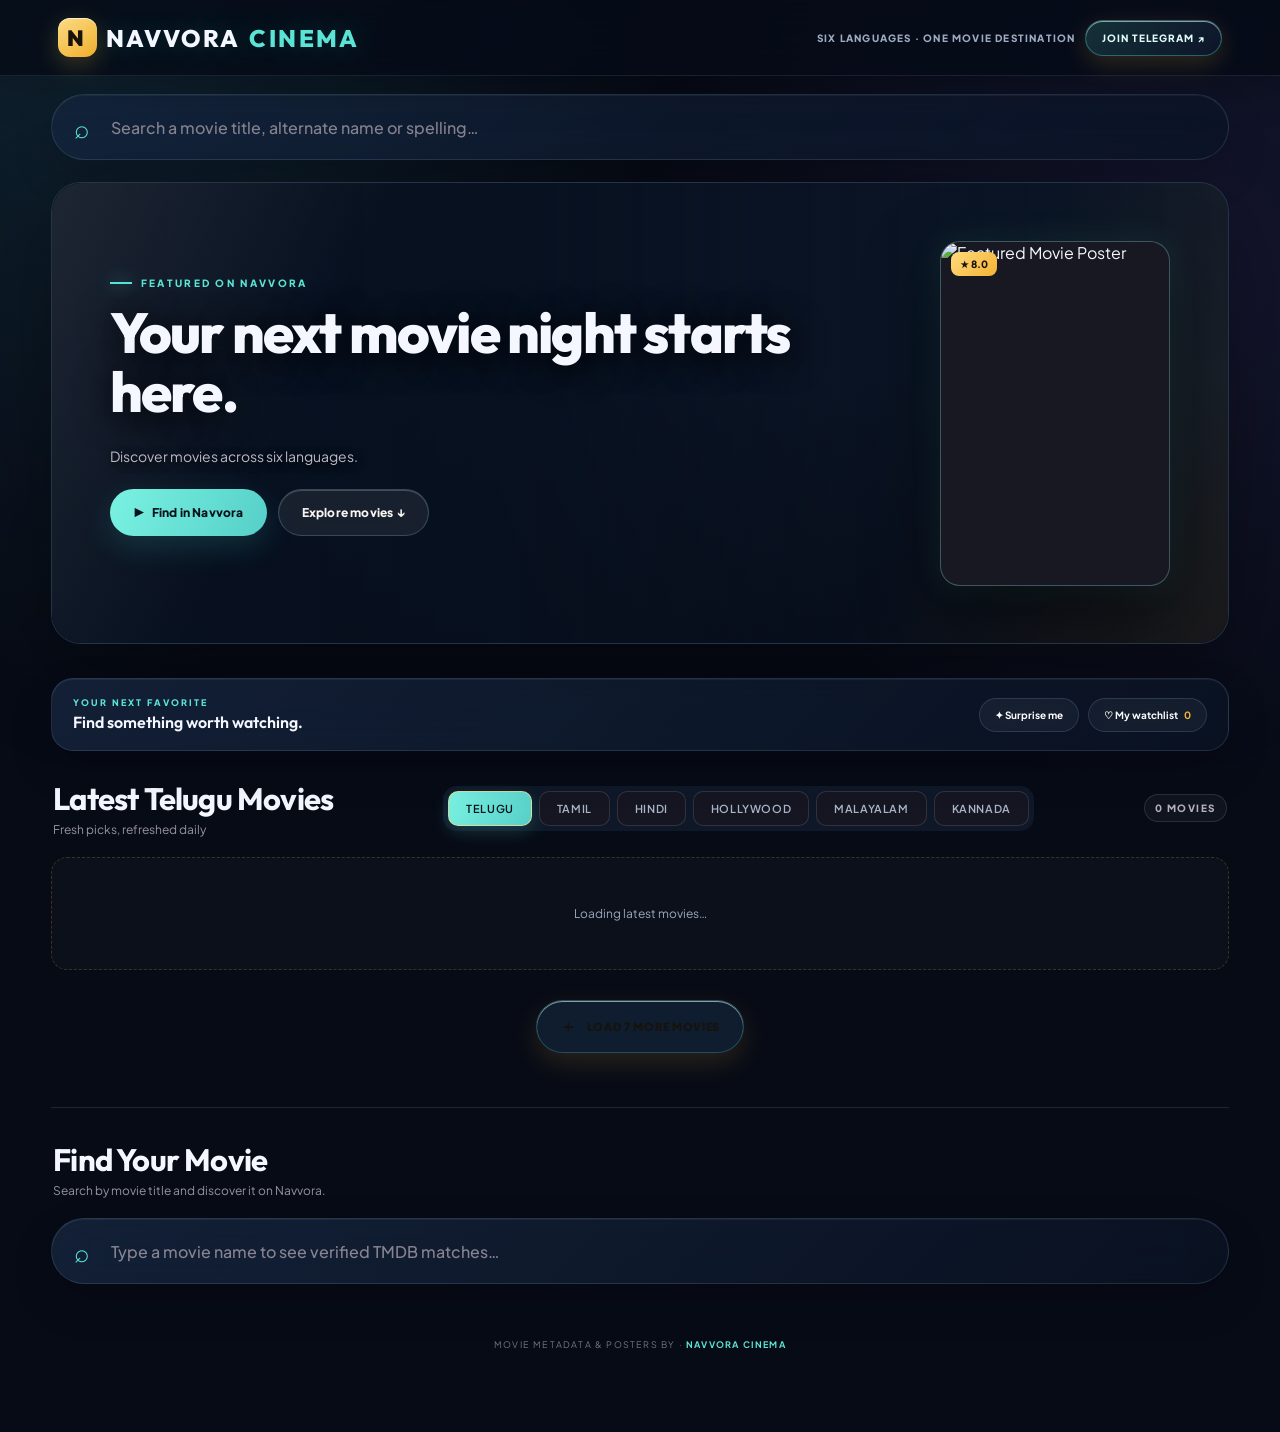
==== commit 6437efa2: "Refresh Navvora search guidance and placeholders" ====
--- a/index.html
+++ b/index.html
@@ -10,7 +10,6 @@
   <link rel="preconnect" href="https://fonts.googleapis.com">
   <link href="https://fonts.googleapis.com/css2?family=Outfit:wght@400;500;600;700;800&family=Plus+Jakarta+Sans:wght@400;500;600;700;800&display=swap" rel="stylesheet">
   <link rel="stylesheet" href="style.css">
-  <link rel="stylesheet" href="discovery.css">
 </head>
 <body>
   <header>
@@ -25,11 +24,11 @@
     <section class="top-search-wrap" id="topSearchWrap">
       <div class="search-box">
         <span class="search-icon">⌕</span>
-        <input id="topSearch" type="search" placeholder="Search Telugu, Tamil, Hindi, Hollywood, Malayalam or Kannada movies..." autocomplete="off">
+        <input id="topSearch" type="search" placeholder="Search a movie title, alternate name or spelling…" autocomplete="off">
         <span class="search-state" id="topSearchState"></span>
       </div>
       <div class="search-results" id="topSearchSection">
-        <div class="section-head"><div><h2>Search Results</h2><p>Tap a poster to find the movie on Navvora.</p></div></div>
+        <div class="section-head"><div><h2>Choose the right movie</h2><p>Choose the exact title to view its details and matching catalogue entries.</p></div></div>
         <div class="grid" id="topSearchGrid"></div>
       </div>
     </section>
@@ -95,37 +94,20 @@
       </div>
     </section>
 
-
-    <section class="discovery-section" id="recentSection" hidden><div class="section-head"><div><h2>Continue Exploring</h2><p>Recently opened titles on this device.</p></div><button class="text-action" id="clearRecent" type="button">CLEAR HISTORY</button></div><div class="grid discovery-grid" id="recentGrid"></div></section>
-    <section class="discovery-section"><div class="section-head"><div><h2>Trending This Week</h2><p>Popular titles from TMDB.</p></div></div><div class="grid discovery-grid" id="trendingGrid"><div class="empty">Loading trending titles…</div></div></section>
-    <section class="discovery-section"><div class="section-head"><div><h2>Mass & Action Picks</h2><p>Popular Indian action titles.</p></div></div><div class="grid discovery-grid" id="actionGrid"><div class="empty">Loading collection…</div></div></section>
-    <section class="discovery-section"><div class="section-head"><div><h2>Family Movie Night</h2><p>Family-friendly picks.</p></div></div><div class="grid discovery-grid" id="familyGrid"><div class="empty">Loading collection…</div></div></section>
-    <section class="discovery-section"><div class="section-head"><div><h2>Critically Loved Indian Cinema</h2><p>Highly rated titles with enough TMDB votes.</p></div></div><div class="grid discovery-grid" id="topRatedIndiaGrid"><div class="empty">Loading collection…</div></div></section>
-    <section class="discovery-section" id="recommendedSection" hidden><div class="section-head"><div><h2>Because You Explored</h2><p>Recommendations based on recently opened titles.</p></div></div><div class="grid discovery-grid" id="recommendedGrid"><div class="empty">Explore a few movies to build recommendations.</div></div></section>
-    <section class="discovery-section"><div class="section-head"><div><h2>Upcoming in Cinema</h2><p>Upcoming release listings from TMDB.</p></div></div><div class="grid discovery-grid" id="upcomingGrid"><div class="empty">Loading upcoming releases…</div></div></section>
-    <section class="discovery-section"><div class="section-head"><div><h2>Advanced Movie Finder</h2><p>Filter by language, genre, year and popularity.</p></div></div><form class="filter-panel" id="movieFilterForm">
-      <label>Language<select id="filterLanguage"><option value="">All languages</option><option value="te">Telugu</option><option value="ta">Tamil</option><option value="hi">Hindi</option><option value="en">English</option><option value="ml">Malayalam</option><option value="kn">Kannada</option></select></label>
-      <label>Genre<select id="filterGenre"><option value="">All genres</option><option value="28">Action</option><option value="12">Adventure</option><option value="35">Comedy</option><option value="18">Drama</option><option value="27">Horror</option><option value="10749">Romance</option><option value="53">Thriller</option><option value="10751">Family</option></select></label>
-      <label>Year<input id="filterYear" type="number" min="1900" max="2100" placeholder="Any year"></label>
-      <label>Sort<select id="filterSort"><option value="popularity.desc">Most popular</option><option value="vote_average.desc">Highest rated</option><option value="primary_release_date.desc">Newest first</option></select></label>
-      <button class="cta primary filter-submit" type="submit">FIND MOVIES</button>
-    </form><div class="grid discovery-grid" id="filterResults"></div></section>
-    <section class="discovery-section"><div class="radar-panel"><div><span class="discovery-kicker">NAVVORA CINEMA RADAR</span><strong>Fresh cinema picks, all in one place.</strong><p>Daily trending titles and upcoming release listings from TMDB — not breaking news.</p></div><a class="cta secondary" href="#latest">EXPLORE CATALOGUE ↓</a></div></section>
-
     <section class="search-section" id="searchArea">
       <div class="section-head"><div><h2>Find Your Movie</h2><p>Search by movie title and discover it on Navvora.</p></div></div>
       <div class="search-box">
         <span class="search-icon">⌕</span>
-        <input id="search" type="search" placeholder="Search any movie..." autocomplete="off">
+        <input id="search" type="search" placeholder="Type a movie name to see verified TMDB matches…" autocomplete="off">
         <span class="search-state" id="searchState"></span>
       </div>
       <div class="search-results" id="searchSection">
-        <div class="section-head"><div><h2>Search Results</h2><p>Tap a poster to find the movie on Navvora.</p></div></div>
+        <div class="section-head"><div><h2>Choose the right movie</h2><p>Choose the exact title to view its details and matching catalogue entries.</p></div></div>
         <div class="grid" id="searchGrid"></div>
       </div>
     </section>
 
-    <footer class="foot">MOVIE DATA & IMAGES POWERED BY <a href="https://www.themoviedb.org/" target="_blank" rel="noopener noreferrer"><b>TMDB</b></a>. THIS PRODUCT USES THE TMDB API BUT IS NOT ENDORSED OR CERTIFIED BY TMDB.</footer>
+    <footer class="foot">MOVIE METADATA & POSTERS BY · <b>NAVVORA CINEMA</b></footer>
   </main>
 
 
@@ -140,7 +122,6 @@
         <p id="modalOverview"></p>
         <div class="modal-extra" id="modalGenres"></div>
         <p class="modal-cast" id="modalCast"></p>
-        <div id="modalExtras" class="modal-extras"></div>
         <section class="modal-files-section" aria-labelledby="modalFilesHeading">
           <div class="modal-files-heading">
             <h3 id="modalFilesHeading">Files on Telegram</h3>
@@ -156,7 +137,6 @@
   </div>
 
   <script src="app.js"></script>
-  <script src="discovery.js"></script>
   <script>
     window.si = window.si || function () { (window.siq = window.siq || []).push(arguments); };
   </script>
--- a/style.css
+++ b/style.css
@@ -1485,3 +1485,43 @@
  .edition-card { grid-template-columns:minmax(0,1fr); }
  .edition-facts { grid-column:1; }
 }
+
+
+/* TMDB-confirmed search results */
+.search-results.show { margin-top:18px; }
+.search-results .grid { display:grid; grid-template-columns:1fr; gap:9px; }
+.search-result {
+  width:100%; min-width:0; display:flex; align-items:center; gap:13px;
+  padding:10px 13px; border:1px solid rgba(151,190,220,.15); border-radius:15px;
+  color:#f4f7ff; text-align:left; cursor:pointer;
+  background:linear-gradient(110deg,rgba(22,38,62,.88),rgba(10,19,34,.9));
+  transition:transform .18s,border-color .18s,background .18s;
+}
+.search-result:hover,.search-result:focus-visible {
+  transform:translateY(-1px); border-color:rgba(89,228,213,.55);
+  background:linear-gradient(110deg,rgba(28,52,76,.96),rgba(13,25,43,.96));
+}
+.search-result-poster {
+  flex:0 0 54px; width:54px; aspect-ratio:2/3; overflow:hidden;
+  display:grid; place-items:center; border-radius:8px; background:#17263b;
+}
+.search-result-poster img { width:100%; height:100%; object-fit:cover; }
+.search-result-fallback { color:var(--navvora-cyan); font:800 15px Outfit,sans-serif; }
+.search-result-copy { min-width:0; flex:1; display:flex; flex-direction:column; gap:4px; }
+.search-result-copy strong { overflow:hidden; color:#f5f8ff; font:700 14px/1.35 'Plus Jakarta Sans',sans-serif; text-overflow:ellipsis; }
+.search-result-copy span { color:#aab8ca; font-size:11px; }
+.search-result-copy small { color:#75e6d8; font-size:10px; font-weight:700; letter-spacing:.25px; }
+.search-result-open { flex:0 0 auto; color:var(--navvora-cyan); font-size:9px; font-weight:800; letter-spacing:.8px; }
+.search-loading { display:flex; align-items:center; gap:11px; padding:22px; color:#aab8ca; font-size:12px; }
+.search-state { white-space:nowrap; color:var(--navvora-cyan); font-size:9px; font-weight:800; letter-spacing:.6px; }
+@media(min-width:700px) {
+  .search-results .grid { max-width:820px; }
+  .search-result { padding:11px 15px; }
+  .search-result-poster { flex-basis:58px; width:58px; }
+}
+@media(max-width:480px) {
+  .search-result { gap:10px; padding:9px; }
+  .search-result-poster { flex-basis:47px; width:47px; }
+  .search-result-copy strong { font-size:12px; }
+  .search-result-open { font-size:8px; }
+}
